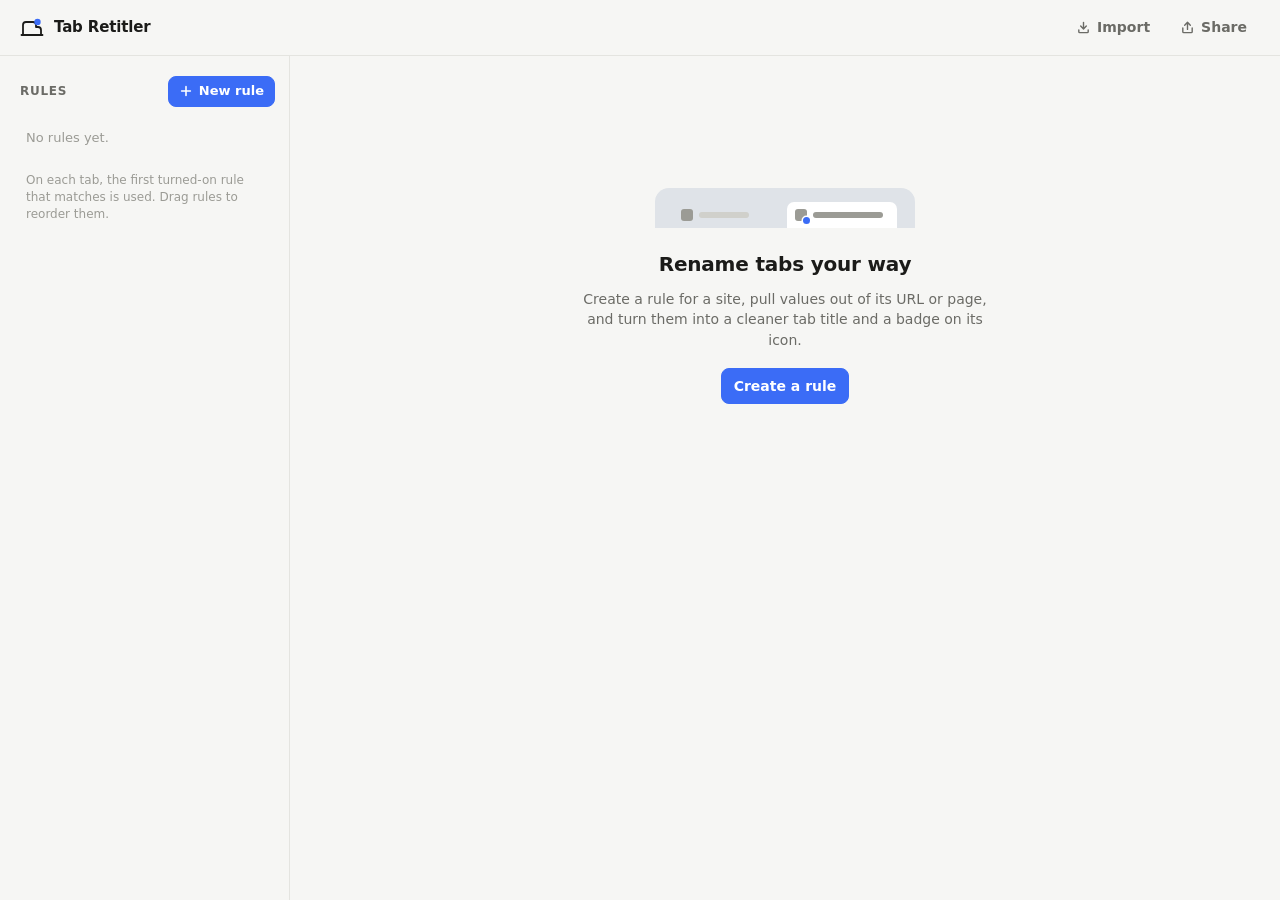
==== tab-retitler/options.html @ c0941f17 "Tab Retitler 0.5.0 A Chrome extension that renames tabs and badges their icons using rules based on " ====
<!doctype html>
<html lang="en">
<head>
  <meta charset="utf-8">
  <meta name="viewport" content="width=device-width, initial-scale=1">
  <title>Tab Retitler</title>
  <link rel="stylesheet" href="options.css">
</head>
<body>
  <header class="topbar">
    <div class="brand">
      <svg class="logo" viewBox="0 0 24 24" aria-hidden="true">
        <path d="M3 19V9a3 3 0 0 1 3-3h7a3 3 0 0 1 3 3v2h2a3 3 0 0 1 3 3v5" fill="none" stroke="currentColor" stroke-width="1.8" stroke-linecap="round" stroke-linejoin="round"/>
        <path d="M1.5 19h21" stroke="currentColor" stroke-width="1.8" stroke-linecap="round"/>
        <circle cx="17.5" cy="6" r="3.2" fill="var(--accent)"/>
      </svg>
      <h1>Tab Retitler</h1>
    </div>
    <div class="topbar-actions">
      <span id="save-state" class="save-state" aria-live="polite"></span>
      <button class="btn ghost topbar-btn" id="import-btn" type="button" title="Import rules from a code, JSON or file"><svg viewBox="0 0 16 16" aria-hidden="true"><path d="M8 2.5v7M5 6.5l3 3 3-3M3 10.5v2a1 1 0 0 0 1 1h8a1 1 0 0 0 1-1v-2" fill="none" stroke="currentColor" stroke-width="1.5" stroke-linecap="round" stroke-linejoin="round"/></svg><span>Import</span></button>
      <button class="btn ghost topbar-btn" id="share-btn" type="button" title="Share rules as a code, JSON or file"><svg viewBox="0 0 16 16" aria-hidden="true"><path d="M8 10V2.5M5 5.5l3-3 3 3M3 8.5v4a1 1 0 0 0 1 1h8a1 1 0 0 0 1-1v-4" fill="none" stroke="currentColor" stroke-width="1.5" stroke-linecap="round" stroke-linejoin="round"/></svg><span>Share</span></button>
      <button class="btn icon panel-only" id="open-full" type="button" title="Open in a full tab" aria-label="Open in a full tab">
        <svg viewBox="0 0 16 16" aria-hidden="true"><path d="M9 2.5h4.5V7M13.5 2.5L8 8M6.5 3.5h-3a1 1 0 0 0-1 1v8a1 1 0 0 0 1 1h8a1 1 0 0 0 1-1v-3" fill="none" stroke="currentColor" stroke-width="1.4" stroke-linecap="round" stroke-linejoin="round"/></svg>
      </button>
    </div>
  </header>

  <div class="layout">
    <aside class="sidebar">
      <section class="this-tab panel-only" id="this-tab" aria-label="This tab">
        <div class="this-tab-head">
          <img class="this-tab-icon" id="this-tab-icon" alt="">
          <div class="this-tab-text">
            <div class="this-tab-title" id="this-tab-title"></div>
            <div class="this-tab-host" id="this-tab-host"></div>
          </div>
        </div>
        <p class="this-tab-status" id="this-tab-status"></p>
        <div class="this-tab-actions" id="this-tab-actions"></div>
      </section>
      <div class="sidebar-head">
        <h2>Rules</h2>
        <button class="btn primary sm" id="add-rule" type="button">
          <svg viewBox="0 0 16 16" aria-hidden="true"><path d="M8 3v10M3 8h10" stroke="currentColor" stroke-width="1.8" stroke-linecap="round"/></svg>
          New rule
        </button>
      </div>
      <div id="rule-list" class="rule-list" aria-label="Rules"></div>
      <p class="sidebar-hint">On each tab, the first turned-on rule that matches is used. Drag rules to reorder them.</p>
    </aside>

    <main id="editor" class="editor"></main>

    <main id="teach" class="editor teach panel-only" aria-label="Build a rule from examples">
      <div class="rule-head">
        <button class="btn icon" type="button" id="teach-back" title="Back" aria-label="Back">
          <svg viewBox="0 0 16 16" aria-hidden="true"><path d="M10 3.5L5.5 8l4.5 4.5" fill="none" stroke="currentColor" stroke-width="1.7" stroke-linecap="round" stroke-linejoin="round"/></svg>
        </button>
        <h2 class="teach-heading" id="teach-heading">Build from examples</h2>
      </div>
      <p class="teach-intro">Type the title you want for this tab. Tab Retitler finds where each part comes from and writes the rule. Switch to more tabs on the site and do the same to make it work for all of them.</p>

      <section class="card">
        <div class="teach-tab">
          <img class="this-tab-icon" id="teach-icon" alt="">
          <div class="this-tab-text">
            <div class="this-tab-host" id="teach-host"></div>
            <div class="teach-original" id="teach-original"></div>
          </div>
        </div>
        <div class="field">
          <label for="teach-want">Title you want for this tab</label>
          <input id="teach-want" class="title-input" spellcheck="false" autocomplete="off">
          <p class="hint" id="teach-hint">Start from the page's own title and edit it into what you want.</p>
        </div>

        <div class="teach-icon" id="teach-icon">
          <div class="teach-icon-head">
            <canvas class="case-icon" id="teach-icon-preview" width="32" height="32" aria-hidden="true"></canvas>
            <span class="teach-icon-label">Icon for this tab</span>
            <button class="btn ghost sm" type="button" id="teach-icon-add">Teach an icon</button>
            <button class="btn icon" type="button" id="teach-icon-remove" title="Don't teach an icon for this tab" aria-label="Don't teach an icon for this tab" hidden>
              <svg viewBox="0 0 16 16" aria-hidden="true"><path d="M4 4l8 8M12 4l-8 8" stroke="currentColor" stroke-width="1.6" stroke-linecap="round"/></svg>
            </button>
          </div>
          <div id="teach-icon-look" hidden></div>
          <div class="suggest" id="teach-suggest" hidden>
            <span class="suggest-label">Colors on this page</span>
            <div class="suggest-chips" id="teach-suggest-chips"></div>
          </div>
        </div>
      </section>

      <section class="card" id="teach-result" hidden>
        <div class="teach-count" id="teach-count"></div>
        <h3 class="teach-sub">Where each part comes from</h3>
        <div class="breakdown" id="teach-breakdown"></div>
        <p class="teach-undecided" id="teach-undecided"></p>
        <div class="teach-look" id="teach-look" hidden>
          <h3 class="teach-sub">Icon</h3>
          <div id="teach-look-body"></div>
        </div>
        <div class="teach-asks" id="teach-asks" hidden>
          <h3 class="teach-sub">Which is right?</h3>
          <p class="hint">The possible rules give different titles on these open tabs. Pick the right one and it becomes an example.</p>
          <div class="ask-list" id="teach-ask-list"></div>
        </div>
        <h3 class="teach-sub">Examples</h3>
        <ol class="teach-examples" id="teach-examples"></ol>
        <p class="hint" id="teach-note"></p>
        <div class="teach-actions">
          <button class="btn primary" type="button" id="teach-save">Create rule</button>
        </div>
      </section>
    </main>
  </div>

  <dialog class="dialog" id="share-dialog" aria-labelledby="share-heading">
    <header class="dialog-head">
      <h2 id="share-heading">Share rules</h2>
      <button class="btn icon" type="button" data-close title="Close" aria-label="Close"><svg viewBox="0 0 16 16" aria-hidden="true"><path d="M4 4l8 8M12 4l-8 8" stroke="currentColor" stroke-width="1.6" stroke-linecap="round"/></svg></button>
    </header>
    <div class="dialog-body">
      <div class="pick-head">
        <span class="field-label">Rules to share</span>
        <button class="btn ghost sm" type="button" id="share-all">Select all</button>
      </div>
      <ul class="pick-list" id="share-list"></ul>
      <div class="segmented" id="share-format" role="radiogroup" aria-label="Format">
        <button type="button" role="radio" data-value="code">Code</button>
        <button type="button" role="radio" data-value="json">JSON</button>
      </div>
      <textarea class="mono share-output" id="share-output" readonly spellcheck="false" aria-label="Shared rules"></textarea>
      <p class="hint" id="share-info"></p>
    </div>
    <footer class="dialog-foot">
      <button class="btn" type="button" id="share-download">Download .json</button>
      <button class="btn primary" type="button" id="share-copy">Copy</button>
    </footer>
  </dialog>

  <dialog class="dialog" id="import-dialog" aria-labelledby="import-heading">
    <header class="dialog-head">
      <h2 id="import-heading">Import rules</h2>
      <button class="btn icon" type="button" data-close title="Close" aria-label="Close"><svg viewBox="0 0 16 16" aria-hidden="true"><path d="M4 4l8 8M12 4l-8 8" stroke="currentColor" stroke-width="1.6" stroke-linecap="round"/></svg></button>
    </header>
    <div class="dialog-body">
      <div class="drop" id="import-drop">
        <textarea class="mono" id="import-input" spellcheck="false" placeholder="Paste a code (TR2:…) or JSON here" aria-label="Code or JSON to import"></textarea>
        <div class="drop-foot">
          <span class="hint">or drop a file here</span>
          <button class="btn ghost sm" type="button" id="import-choose">Choose file…</button>
          <input type="file" id="import-file" accept=".json,.txt,application/json,text/plain" hidden>
        </div>
      </div>
      <p class="hint err" id="import-error" hidden></p>
      <ul class="pick-list preview" id="import-list"></ul>
      <p class="hint" id="import-note" hidden>Tab Retitler will ask for access to each site when you import.</p>
    </div>
    <footer class="dialog-foot">
      <button class="btn" type="button" data-close>Cancel</button>
      <button class="btn primary" type="button" id="import-go" disabled>Import</button>
    </footer>
  </dialog>

  <div id="toast" class="toast" role="status" hidden>
    <span id="toast-text"></span>
    <button id="toast-action" class="toast-action" type="button" hidden></button>
  </div>

  <template id="empty-tpl">
    <div class="empty-state">
      <div class="empty-art" aria-hidden="true">
        <div class="mini-tab"><span class="mini-icon"></span><span class="mini-line"></span></div>
        <div class="mini-tab active"><span class="mini-icon badged"></span><span class="mini-line long"></span></div>
      </div>
      <h2>Rename tabs your way</h2>
      <p>Create a rule for a site, pull values out of its URL or page, and turn them into a cleaner tab title and a badge on its icon.</p>
      <button class="btn primary" type="button" data-action="add-rule">Create a rule</button>
    </div>
  </template>

  <template id="editor-tpl">
    <div class="rule-head">
      <button class="btn icon panel-only" type="button" data-action="back" title="All rules" aria-label="Back to all rules">
        <svg viewBox="0 0 16 16" aria-hidden="true"><path d="M10 3.5L5.5 8l4.5 4.5" fill="none" stroke="currentColor" stroke-width="1.7" stroke-linecap="round" stroke-linejoin="round"/></svg>
      </button>
      <input class="rule-name" data-field="name" aria-label="Rule name" placeholder="Rule name" spellcheck="false">
      <label class="switch" title="Turn this rule on or off">
        <input type="checkbox" data-field="enabled">
        <span class="track"></span>
        <span class="switch-label" data-ref="enabled-label">On</span>
      </label>
      <button class="btn icon" type="button" data-action="share" title="Share this rule" aria-label="Share this rule">
        <svg viewBox="0 0 16 16" aria-hidden="true"><path d="M8 10V2.5M5 5.5l3-3 3 3M3 8.5v4a1 1 0 0 0 1 1h8a1 1 0 0 0 1-1v-4" fill="none" stroke="currentColor" stroke-width="1.5" stroke-linecap="round" stroke-linejoin="round"/></svg>
      </button>
      <button class="btn icon danger" type="button" data-action="delete" title="Delete rule" aria-label="Delete rule">
        <svg viewBox="0 0 16 16" aria-hidden="true"><path d="M3 4.5h10M6.5 4.5V3h3v1.5M4.5 4.5l.6 8.5h5.8l.6-8.5" fill="none" stroke="currentColor" stroke-width="1.4" stroke-linecap="round" stroke-linejoin="round"/></svg>
      </button>
    </div>
    <div class="live" data-ref="live" role="status">
      <span class="live-dot" aria-hidden="true"></span>
      <span class="live-text" data-ref="live-text"></span>
      <button class="btn sm live-teach" type="button" data-action="teach" hidden>Teach with this tab</button>
    </div>
    <div class="editor-grid">
      <div class="editor-main">

        <section class="card">
          <header class="card-head">
            <span class="step">1</span>
            <div><h3>Where</h3><p>Which tabs this rule looks at.</p></div>
          </header>
          <div class="field">
            <label for="f-host">Site</label>
            <div class="input-row">
              <input id="f-host" data-ref="host" placeholder="example.com or *.example.com" spellcheck="false" autocomplete="off">
              <div class="access" data-ref="access"></div>
            </div>
            <p class="hint" data-ref="host-hint">Start with *. to include every subdomain.</p>
          </div>
          <div class="field">
            <label for="f-filter">Only URLs matching <span class="opt">optional</span></label>
            <input id="f-filter" class="mono" data-field="urlFilter" placeholder="/products/" spellcheck="false" autocomplete="off">
            <p class="hint" data-ref="filter-hint">A pattern (regular expression) that must appear somewhere in the URL.</p>
          </div>
        </section>

        <section class="card">
          <header class="card-head">
            <span class="step">2</span>
            <div><h3>Values</h3><p>Pull text out of the URL, title or page. Put ( ) around the part to keep: <code>Order #(\d+)</code> turns “Order #4521” into 4521.</p></div>
          </header>
          <div class="vars" data-ref="vars"></div>
          <button class="btn ghost sm add-var" type="button" data-action="add-var">
            <svg viewBox="0 0 16 16" aria-hidden="true"><path d="M8 3v10M3 8h10" stroke="currentColor" stroke-width="1.8" stroke-linecap="round"/></svg>
            Add a value
          </button>
        </section>

        <section class="card">
          <header class="card-head">
            <span class="step">3</span>
            <div><h3>Tab title</h3><p>Combine values with any text. Leave empty to keep the page's own title.</p></div>
          </header>
          <input class="mono title-input" data-field="title" data-ref="title" placeholder="{num} · {title}" spellcheck="false" autocomplete="off" aria-label="Title template">
          <div class="chips" data-ref="chips" aria-label="Insert a value"></div>
        </section>

        <section class="card">
          <header class="card-head">
            <span class="step">4</span>
            <div><h3>Icon badge</h3><p>Drawn in the corner of the site's own icon.</p></div>
          </header>
          <div class="segmented" data-ref="badge-mode" role="radiogroup" aria-label="Badge mode">
            <button type="button" role="radio" data-value="always">Same on every tab</button>
            <button type="button" role="radio" data-value="switch">Depends on a value</button>
          </div>

          <div class="badge-switch" data-ref="badge-switch">
            <div class="switch-on">
              <label for="f-switch-on">Choose the badge using</label>
              <select id="f-switch-on" class="mono" data-ref="switch-on"></select>
            </div>
            <div class="cases" data-ref="cases"></div>
            <button class="btn ghost sm add-case" type="button" data-action="add-case">
              <svg viewBox="0 0 16 16" aria-hidden="true"><path d="M8 3v10M3 8h10" stroke="currentColor" stroke-width="1.8" stroke-linecap="round"/></svg>
              Add a case
            </button>
          </div>

          <div class="case fallback" data-ref="badge-fallback">
            <canvas class="case-icon" width="32" height="32" data-ref="fallback-icon" aria-hidden="true"></canvas>
            <div class="case-body">
              <div class="case-when" data-ref="fallback-label"><span class="when">Otherwise</span><span class="hit-tag" title="No case matches the current tab, so it uses this badge">On this tab</span></div>
              <div data-ref="badge-default"></div>
            </div>
          </div>
          <p class="hint" data-ref="badge-hint">Up to 3 characters of text. Values like {num} work too.</p>
        </section>
      </div>

    </div>
  </template>

  <template id="badge-editor-tpl">
    <div class="badge-editor">
      <div class="be-main">
        <div class="segmented sm" data-be="style" aria-label="Badge">
          <button data-value="none">None</button>
          <button data-value="dot">Dot</button>
          <button data-value="text">Text</button>
        </div>
        <div class="swatches" data-be-colors="color" data-badge-only role="radiogroup" aria-label="Badge color"></div>
        <input class="mono badge-text" placeholder="NEW" aria-label="Badge text, up to 3 characters" spellcheck="false" autocomplete="off">
        <button type="button" class="be-more" aria-expanded="false">
          <span class="be-summary"></span>
          <svg viewBox="0 0 16 16" aria-hidden="true"><path d="M4 6l4 4 4-4" fill="none" stroke="currentColor" stroke-width="1.6" stroke-linecap="round" stroke-linejoin="round"/></svg>
        </button>
      </div>

      <div class="be-advanced" hidden>
        <div class="be-row" data-badge-only>
          <span class="be-label">Shape</span>
          <div class="segmented sm icons" data-be="shape" aria-label="Badge shape">
            <button data-value="round" title="Round"><svg viewBox="0 0 16 16" aria-hidden="true"><circle cx="8" cy="8" r="5.5" fill="currentColor"/></svg></button>
            <button data-value="square" title="Square"><svg viewBox="0 0 16 16" aria-hidden="true"><rect x="2.5" y="2.5" width="11" height="11" rx="2.5" fill="currentColor"/></svg></button>
            <button data-value="corner" title="Corner"><svg viewBox="0 0 16 16" aria-hidden="true"><path d="M14 3v11H3z" fill="currentColor"/></svg></button>
          </div>
        </div>
        <div class="be-row" data-badge-only>
          <span class="be-label">Corner</span>
          <div class="corner-pick" data-be="position" aria-label="Badge corner">
            <button data-value="tl" title="Top left"></button>
            <button data-value="tr" title="Top right"></button>
            <button data-value="bl" title="Bottom left"></button>
            <button data-value="br" title="Bottom right"></button>
          </div>
        </div>
        <div class="be-row" data-badge-only>
          <span class="be-label">Size</span>
          <div class="segmented sm" data-be="size" aria-label="Badge size">
            <button data-value="s">Small</button>
            <button data-value="m">Medium</button>
            <button data-value="l">Large</button>
          </div>
        </div>
        <div class="be-row">
          <span class="be-label">Outline</span>
          <div class="segmented sm" data-be="outline" aria-label="Outline">
            <button data-value="none">None</button>
            <button data-value="thin">Thin</button>
            <button data-value="thick">Thick</button>
          </div>
          <div class="swatches compact" data-be-colors="outlineColor" role="radiogroup" aria-label="Outline color"></div>
        </div>
        <div class="be-row">
          <span class="be-label">Tint</span>
          <div class="segmented sm" data-be="tint" aria-label="Tint">
            <button data-value="none">None</button>
            <button data-value="color">Color</button>
            <button data-value="gray">Gray</button>
            <button data-value="fade">Fade</button>
          </div>
          <div class="swatches compact" data-be-colors="tintColor" role="radiogroup" aria-label="Tint color"></div>
          <label class="be-amount" title="Strength">
            <input type="range" min="10" max="90" step="5" aria-label="Tint strength">
            <span></span>
          </label>
        </div>
      </div>
    </div>
  </template>

  <template id="case-tpl">
    <div class="case">
      <canvas class="case-icon" width="32" height="32" aria-hidden="true"></canvas>
      <div class="case-body">
        <div class="case-when">
          <span class="when">When <code data-ref="subject"></code></span>
          <select data-cf="op" aria-label="Comparison">
            <option value="is">is</option>
            <option value="contains">contains</option>
            <option value="starts">starts with</option>
            <option value="matches">matches pattern</option>
            <option value="empty">is empty</option>
          </select>
          <input data-cf="value" placeholder="Done" spellcheck="false" autocomplete="off" aria-label="Value to compare with">
          <div class="case-actions">
            <span class="hit-tag" title="The current tab uses this case">On this tab</span>
            <button class="btn icon" type="button" data-action="up" title="Move up" aria-label="Move case up">
              <svg viewBox="0 0 16 16" aria-hidden="true"><path d="M4 10l4-4 4 4" fill="none" stroke="currentColor" stroke-width="1.6" stroke-linecap="round" stroke-linejoin="round"/></svg>
            </button>
            <button class="btn icon" type="button" data-action="remove" title="Remove case" aria-label="Remove case">
              <svg viewBox="0 0 16 16" aria-hidden="true"><path d="M4 4l8 8M12 4l-8 8" stroke="currentColor" stroke-width="1.6" stroke-linecap="round"/></svg>
            </button>
          </div>
        </div>
        <div data-ref="editor"></div>
      </div>
    </div>
  </template>

  <template id="var-tpl">
    <div class="var">
      <div class="var-top">
        <div class="var-name-wrap">
          <span class="brace">{</span><input class="var-name mono" data-vf="name" placeholder="name" spellcheck="false" autocomplete="off" aria-label="Value name"><span class="brace">}</span>
        </div>
        <span class="from">from</span>
        <select data-vf="from" aria-label="Where to read it from">
          <option value="url">URL</option>
          <option value="title">Page title</option>
          <option value="element">An element on the page</option>
          <option value="page">Anywhere on the page</option>
        </select>
        <button class="btn icon" type="button" data-action="remove-var" title="Remove value" aria-label="Remove value">
          <svg viewBox="0 0 16 16" aria-hidden="true"><path d="M4 4l8 8M12 4l-8 8" stroke="currentColor" stroke-width="1.6" stroke-linecap="round"/></svg>
        </button>
      </div>
      <div class="var-grid">
        <div class="field" data-ref="selector-field">
          <label>CSS selector</label>
          <div class="input-row">
            <input class="mono" data-vf="selector" placeholder="h1 or #item-id" spellcheck="false" autocomplete="off">
            <button class="btn pick" type="button" data-action="pick" title="Point at the element on the page instead of typing a selector">
              <svg viewBox="0 0 16 16" aria-hidden="true"><circle cx="8" cy="8" r="4.5" fill="none" stroke="currentColor" stroke-width="1.5"/><path d="M8 1v3M8 12v3M1 8h3M12 8h3" stroke="currentColor" stroke-width="1.5" stroke-linecap="round"/></svg>
              <span>Pick</span>
            </button>
          </div>
        </div>
        <div class="field">
          <label>Pattern <span class="opt">optional</span></label>
          <input class="mono" data-vf="regex" placeholder="#(\d+)" spellcheck="false" autocomplete="off">
        </div>
      </div>
      <div class="var-change">
        <span class="var-change-label">Then</span>
        <select data-vf="transform" aria-label="Change its case">
          <option value="none">Keep case as is</option>
          <option value="lower">lowercase</option>
          <option value="upper">UPPERCASE</option>
          <option value="capitalize">Sentence case</option>
          <option value="title">Title Case</option>
        </select>
        <label class="check"><input type="checkbox" data-vf="spaces"> Turn - and _ into spaces</label>
      </div>
      <div class="var-foot">
        <label class="check"><input type="checkbox" data-vf="required"> Only apply the rule when this is found</label>
        <span class="var-result" data-ref="var-result"></span>
      </div>
      <p class="hint err" data-ref="var-err" hidden></p>
    </div>
  </template>

  <script src="preview-shim.js"></script>
  <script src="shared.js"></script>
  <script src="infer.js"></script>
  <script src="share.js"></script>
  <script src="options.js"></script>
</body>
</html>
---- tab-retitler/options.css ----
:root {
  color-scheme: light dark;
  --bg: #f6f6f4;
  --surface: #ffffff;
  --surface-2: #f1f1ef;
  --border: #e4e4e0;
  --border-strong: #d0d0cb;
  --text: #1b1b19;
  --muted: #6b6b66;
  --faint: #9b9b95;
  --accent: #3b6cf6;
  --accent-soft: #e8eefe;
  --accent-text: #2552d4;
  --ok: #1f8a4c;
  --ok-soft: #e4f5ea;
  --warn: #a35b00;
  --warn-soft: #fff1dc;
  --danger: #d23b3b;
  --danger-soft: #fdeaea;
  --strip: #dfe3e8;
  --tab: #ffffff;
  --shadow: 0 1px 2px rgb(0 0 0 / 0.04), 0 2px 8px rgb(0 0 0 / 0.04);
  --radius: 12px;
  --mono: ui-monospace, "SF Mono", "JetBrains Mono", Menlo, Consolas, monospace;
}

@media (prefers-color-scheme: dark) {
  :root {
    --bg: #131312;
    --surface: #1c1c1b;
    --surface-2: #252524;
    --border: #2e2e2c;
    --border-strong: #3d3d3a;
    --text: #ececea;
    --muted: #a3a39e;
    --faint: #75756f;
    --accent: #6b8fff;
    --accent-soft: #1f2846;
    --accent-text: #9db4ff;
    --ok: #4cc27e;
    --ok-soft: #16301f;
    --warn: #f0a845;
    --warn-soft: #362710;
    --danger: #ff6b6b;
    --danger-soft: #3a1919;
    --strip: #202124;
    --tab: #35363a;
    --shadow: 0 1px 2px rgb(0 0 0 / 0.3);
  }
}

* { box-sizing: border-box; }
[hidden] { display: none !important; }

body {
  margin: 0;
  background: var(--bg);
  color: var(--text);
  font: 14px/1.45 system-ui, -apple-system, "Segoe UI", Roboto, sans-serif;
  -webkit-font-smoothing: antialiased;
}

h1, h2, h3, h4, p { margin: 0; }
code, .mono { font-family: var(--mono); font-size: 0.92em; }
code { background: var(--surface-2); border: 1px solid var(--border); border-radius: 5px; padding: 0 4px; white-space: nowrap; }
svg { display: block; }

/* ---------- Controls ---------- */

/* :where() keeps these defaults at zero specificity so components can override them. */
:where(input:not([type="checkbox"]):not([type="color"]):not([type="file"]), select, textarea) {
  width: 100%;
  font: inherit;
  color: inherit;
  background: var(--surface);
  border: 1px solid var(--border-strong);
  border-radius: 8px;
  padding: 7px 10px;
  outline: none;
  transition: border-color 0.12s, box-shadow 0.12s;
}
input.mono, textarea.mono { font-size: 13px; }
textarea { resize: vertical; min-height: 60px; }
:where(input, select, textarea):focus {
  border-color: var(--accent);
  box-shadow: 0 0 0 3px color-mix(in srgb, var(--accent) 22%, transparent);
}
input.invalid { border-color: var(--danger); }
input.invalid:focus { box-shadow: 0 0 0 3px color-mix(in srgb, var(--danger) 20%, transparent); }
input::placeholder { color: var(--faint); }

select {
  appearance: none;
  padding-right: 30px;
  background-image: url("data:image/svg+xml,%3Csvg xmlns='http://www.w3.org/2000/svg' viewBox='0 0 16 16'%3E%3Cpath d='M4 6l4 4 4-4' fill='none' stroke='%23888' stroke-width='1.6' stroke-linecap='round' stroke-linejoin='round'/%3E%3C/svg%3E");
  background-repeat: no-repeat;
  background-position: right 8px center;
  background-size: 16px;
  cursor: pointer;
}

.btn {
  display: inline-flex;
  align-items: center;
  gap: 6px;
  font: inherit;
  font-weight: 550;
  color: var(--text);
  background: var(--surface);
  border: 1px solid var(--border-strong);
  border-radius: 8px;
  padding: 7px 12px;
  cursor: pointer;
  transition: background 0.12s, border-color 0.12s, color 0.12s;
}
.btn svg { width: 14px; height: 14px; }
.btn:hover { background: var(--surface-2); }
.btn:focus-visible, .rule-select:focus-visible, .chip:focus-visible, .swatch:focus-visible, .segmented button:focus-visible {
  outline: 2px solid var(--accent);
  outline-offset: 2px;
}
.btn.sm { padding: 5px 10px; font-size: 13px; }
.btn.primary { background: var(--accent); border-color: var(--accent); color: #fff; }
.btn.primary:hover { background: color-mix(in srgb, var(--accent) 88%, #000); }
.btn.ghost { background: transparent; border-color: transparent; color: var(--muted); }
.btn.ghost:hover { background: var(--surface-2); color: var(--text); }
.btn.icon { padding: 6px; background: transparent; border-color: transparent; color: var(--muted); }
.btn.icon svg { width: 16px; height: 16px; }
.btn.icon:hover { background: var(--surface-2); color: var(--text); }
.btn.icon.danger:hover { background: var(--danger-soft); color: var(--danger); }

.switch { display: inline-flex; align-items: center; gap: 8px; cursor: pointer; user-select: none; }
.switch input { position: absolute; opacity: 0; pointer-events: none; }
.switch .track {
  position: relative;
  width: 34px;
  height: 20px;
  border-radius: 999px;
  background: var(--border-strong);
  transition: background 0.15s;
  flex: none;
}
.switch .track::after {
  content: "";
  position: absolute;
  top: 2px;
  left: 2px;
  width: 16px;
  height: 16px;
  border-radius: 50%;
  background: #fff;
  box-shadow: 0 1px 2px rgb(0 0 0 / 0.25);
  transition: transform 0.15s;
}
.switch input:checked + .track { background: var(--accent); }
.switch input:checked + .track::after { transform: translateX(14px); }
.switch input:focus-visible + .track { outline: 2px solid var(--accent); outline-offset: 2px; }
.switch.sm .track { width: 28px; height: 16px; }
.switch.sm .track::after { width: 12px; height: 12px; }
.switch.sm input:checked + .track::after { transform: translateX(12px); }
.switch-label { font-size: 13px; color: var(--muted); min-width: 22px; }

.check { display: inline-flex; align-items: center; gap: 7px; font-size: 13px; color: var(--muted); cursor: pointer; }
.check input { accent-color: var(--accent); width: 15px; height: 15px; margin: 0; }

.field { display: grid; gap: 5px; }
.field + .field { margin-top: 14px; }
.field > label { font-size: 12.5px; font-weight: 600; color: var(--muted); }
.opt { font-weight: 400; color: var(--faint); margin-left: 4px; }
.hint { font-size: 12.5px; color: var(--faint); }
.hint.err { color: var(--danger); }

/* ---------- Layout ---------- */

.topbar {
  position: sticky;
  top: 0;
  z-index: 5;
  display: flex;
  align-items: center;
  justify-content: space-between;
  gap: 16px;
  height: 56px;
  padding: 0 20px;
  background: color-mix(in srgb, var(--bg) 85%, transparent);
  backdrop-filter: blur(10px);
  border-bottom: 1px solid var(--border);
}
.brand { display: flex; align-items: center; gap: 10px; }
.brand h1 { font-size: 15px; font-weight: 650; letter-spacing: -0.01em; }
.logo { width: 24px; height: 24px; color: var(--text); }
.topbar-actions { display: flex; align-items: center; gap: 4px; }
.save-state { font-size: 12.5px; color: var(--faint); margin-right: 8px; transition: opacity 0.3s; }

.layout {
  display: grid;
  grid-template-columns: 290px minmax(0, 1fr);
  min-height: calc(100vh - 56px);
}

/* ---------- Sidebar ---------- */

.sidebar {
  position: sticky;
  top: 56px;
  align-self: start;
  height: calc(100vh - 56px);
  overflow-y: auto;
  padding: 20px 14px 20px 20px;
  border-right: 1px solid var(--border);
}
.sidebar-head { display: flex; align-items: center; justify-content: space-between; margin-bottom: 12px; }
.sidebar-head h2 { font-size: 12px; font-weight: 650; text-transform: uppercase; letter-spacing: 0.06em; color: var(--muted); }
.sidebar-hint { margin-top: 14px; font-size: 12px; color: var(--faint); padding: 0 6px; }

.rule-list { display: grid; gap: 4px; }
.rule-group { list-style: none; margin: 0; padding: 0; display: grid; gap: 2px; }
.rule-list .empty { font-size: 13px; color: var(--faint); padding: 10px 6px; }
.group-label { font-size: 11.5px; font-weight: 600; color: var(--faint); padding: 2px 6px 0; }
.other-rules { margin-top: 6px; }
.other-rules summary {
  display: flex;
  align-items: center;
  gap: 6px;
  list-style: none;
  cursor: pointer;
  font-size: 12.5px;
  font-weight: 600;
  color: var(--muted);
  padding: 6px;
  border-radius: 7px;
  user-select: none;
}
.other-rules summary::-webkit-details-marker { display: none; }
.other-rules summary:hover { background: var(--surface-2); color: var(--text); }
.other-rules summary:focus-visible { outline: 2px solid var(--accent); outline-offset: 1px; }
.other-rules summary svg { width: 14px; height: 14px; transition: transform 0.15s; }
.other-rules[open] summary svg { transform: rotate(90deg); }
.other-rules .count {
  font-size: 11px;
  font-weight: 600;
  color: var(--muted);
  background: var(--surface-2);
  border: 1px solid var(--border);
  border-radius: 999px;
  padding: 0 7px;
}
.other-rules .rule-group { margin-top: 2px; }
.rule-item {
  position: relative;
  display: flex;
  align-items: center;
  gap: 4px;
  border-radius: 9px;
  transition: background 0.12s;
}
.rule-item:hover { background: var(--surface-2); }
.rule-item.selected { background: var(--surface); box-shadow: var(--shadow), inset 0 0 0 1px var(--border); }
.rule-item.dragging { opacity: 0.4; }
.rule-item.drop-before::before, .rule-item.drop-after::after {
  content: "";
  position: absolute;
  left: 8px;
  right: 8px;
  height: 2px;
  border-radius: 2px;
  background: var(--accent);
}
.rule-item.drop-before::before { top: -2px; }
.rule-item.drop-after::after { bottom: -2px; }
.grip {
  width: 14px;
  align-self: stretch;
  display: grid;
  place-items: center;
  color: var(--faint);
  cursor: grab;
  opacity: 0;
  transition: opacity 0.12s;
  font-size: 11px;
  letter-spacing: -2px;
  margin-left: 2px;
}
.rule-item:hover .grip { opacity: 1; }
.rule-select {
  flex: 1;
  min-width: 0;
  display: flex;
  align-items: center;
  gap: 10px;
  padding: 8px 4px;
  background: none;
  border: 0;
  font: inherit;
  color: inherit;
  text-align: left;
  cursor: pointer;
  border-radius: 6px;
}
.rule-select canvas { width: 16px; height: 16px; flex: none; }
.rule-text { min-width: 0; display: grid; }
.rule-title, .rule-host { white-space: nowrap; overflow: hidden; text-overflow: ellipsis; }
.rule-title { font-weight: 550; font-size: 13.5px; }
.rule-host { font-size: 12px; color: var(--faint); }
.rule-item.disabled .rule-select { opacity: 0.5; }
.rule-warn {
  flex: none;
  width: 7px;
  height: 7px;
  border-radius: 50%;
  background: var(--warn);
}
.rule-item .switch { padding: 0 8px 0 4px; }
/* Delete appears on hover or keyboard focus, so the list stays calm. */
.rule-delete { padding: 4px; opacity: 0; transition: opacity 0.12s; }
.rule-delete svg { width: 15px; height: 15px; }
.rule-item:hover .rule-delete, .rule-delete:focus-visible { opacity: 1; }
.rule-delete:hover { background: var(--danger-soft) !important; color: var(--danger) !important; }
@media (hover: none) { .rule-delete { opacity: 1; } }

/* ---------- Editor ---------- */

.editor { padding: 24px 28px 64px; min-width: 0; }
.editor-grid { max-width: 820px; }
.editor-main { display: grid; gap: 14px; min-width: 0; }

.rule-head { display: flex; align-items: center; gap: 12px; margin-bottom: 16px; max-width: 820px; }
.rule-head .rule-name {
  flex: 1;
  font-size: 22px;
  font-weight: 650;
  letter-spacing: -0.015em;
  padding: 4px 8px;
  margin-left: -8px;
  border-color: transparent;
  background: transparent;
}
.rule-head .rule-name:hover { border-color: var(--border); }
.rule-head .rule-name:focus { border-color: var(--accent); background: var(--surface); }

.card {
  background: var(--surface);
  border: 1px solid var(--border);
  border-radius: var(--radius);
  padding: 18px;
  box-shadow: var(--shadow);
}
.card-head { display: flex; gap: 12px; margin-bottom: 16px; }
.card-head h3 { font-size: 14.5px; font-weight: 650; }
.card-head p { font-size: 13px; color: var(--muted); margin-top: 2px; }
.step {
  flex: none;
  width: 22px;
  height: 22px;
  border-radius: 50%;
  display: grid;
  place-items: center;
  font-size: 12px;
  font-weight: 700;
  color: var(--accent-text);
  background: var(--accent-soft);
  margin-top: 1px;
}

.input-row { display: flex; gap: 8px; align-items: center; }
.input-row input { flex: 1; }
.access:empty { display: none; }
.pill {
  display: inline-flex;
  align-items: center;
  gap: 5px;
  white-space: nowrap;
  font-size: 12.5px;
  font-weight: 600;
  border-radius: 999px;
  padding: 4px 10px;
}
.pill svg { width: 12px; height: 12px; }
.pill.ok { color: var(--ok); background: var(--ok-soft); }
.btn.allow { white-space: nowrap; color: var(--warn); background: var(--warn-soft); border-color: transparent; font-size: 13px; padding: 6px 12px; }
.btn.allow:hover { background: color-mix(in srgb, var(--warn-soft) 80%, var(--warn)); }

/* Values */
.vars { display: grid; gap: 10px; }
.vars:empty { display: none; }
.var {
  border: 1px solid var(--border);
  border-radius: 10px;
  padding: 12px;
  background: var(--surface-2);
  display: grid;
  gap: 10px;
}
.var-top { display: flex; align-items: center; gap: 8px; }
.var-name-wrap {
  display: flex;
  align-items: center;
  background: var(--surface);
  border: 1px solid var(--border-strong);
  border-radius: 8px;
  padding-left: 8px;
  padding-right: 8px;
  width: 170px;
  flex: none;
}
.var-name-wrap:focus-within { border-color: var(--accent); box-shadow: 0 0 0 3px color-mix(in srgb, var(--accent) 22%, transparent); }
.var-name-wrap.invalid { border-color: var(--danger); }
.var-name-wrap .var-name { border: 0 !important; box-shadow: none !important; padding: 7px 2px; background: transparent; font-weight: 600; }
.brace { font-family: var(--mono); color: var(--faint); font-size: 13px; }
.from { font-size: 13px; color: var(--faint); }
.var-top select { flex: 1; min-width: 0; }
.var-grid { display: grid; grid-template-columns: 1fr 1fr; gap: 10px; }
.var-grid .field + .field { margin-top: 0; }
.var-grid.single { grid-template-columns: 1fr; }
.var-change { display: flex; align-items: center; gap: 10px; flex-wrap: wrap; }
.var-change-label { font-size: 12.5px; font-weight: 600; color: var(--muted); }
.var-change select { width: auto; }
.var-foot { display: flex; align-items: center; justify-content: space-between; gap: 10px; flex-wrap: wrap; }
.var-result { font-size: 12.5px; color: var(--faint); max-width: 50%; white-space: nowrap; overflow: hidden; text-overflow: ellipsis; }
.var-result b { font-family: var(--mono); font-weight: 600; color: var(--text); background: var(--surface); border: 1px solid var(--border); border-radius: 5px; padding: 1px 6px; }
.btn.pick { white-space: nowrap; padding: 6px 10px; color: var(--accent-text); background: var(--accent-soft); border-color: transparent; }
.btn.pick:hover { background: color-mix(in srgb, var(--accent-soft) 75%, var(--accent)); }
.btn.pick.active { background: var(--accent); color: #fff; }
.var input.flash { animation: flash 1.2s ease-out; }
@keyframes flash { from { background: var(--accent-soft); border-color: var(--accent); } }
.add-var { margin-top: 10px; }
.vars:empty + .add-var { margin-top: 0; }

/* Title */
.title-input { font-size: 14px !important; padding: 9px 12px !important; }
.chips { display: flex; flex-wrap: wrap; gap: 6px; margin-top: 10px; }
.chip {
  font-family: var(--mono);
  font-size: 12px;
  color: var(--accent-text);
  background: var(--accent-soft);
  border: 0;
  border-radius: 6px;
  padding: 3px 8px;
  cursor: pointer;
}
.chip.builtin { color: var(--muted); background: var(--surface-2); }
.chip:hover { filter: brightness(0.96); }

/* Badge */
.segmented {
  display: inline-flex;
  background: var(--surface-2);
  border: 1px solid var(--border);
  border-radius: 9px;
  padding: 3px;
  gap: 2px;
}
.segmented button {
  font: inherit;
  font-size: 13px;
  font-weight: 550;
  color: var(--muted);
  background: transparent;
  border: 0;
  border-radius: 6px;
  padding: 5px 16px;
  cursor: pointer;
}
.segmented button[aria-checked="true"] { background: var(--surface); color: var(--text); box-shadow: var(--shadow), 0 0 0 1px var(--border); }
.segmented.sm button { padding: 4px 11px; font-size: 12.5px; }

.badge-editor { display: grid; gap: 10px; }
.be-main { display: flex; align-items: center; gap: 14px; flex-wrap: wrap; min-height: 34px; }
.badge-editor .badge-text { width: 76px; text-align: center; font-weight: 600; }
.be-more {
  display: inline-flex;
  align-items: center;
  gap: 4px;
  margin-left: auto;
  font: inherit;
  font-size: 12.5px;
  font-weight: 550;
  color: var(--muted);
  background: none;
  border: 0;
  border-radius: 6px;
  padding: 4px 6px;
  cursor: pointer;
  max-width: 100%;
}
.be-more:hover { background: var(--surface); color: var(--text); }
.be-more.custom { color: var(--accent-text); }
.be-more svg { width: 14px; height: 14px; flex: none; transition: transform 0.15s; }
.be-more[aria-expanded="true"] svg { transform: rotate(180deg); }
.be-summary { white-space: nowrap; overflow: hidden; text-overflow: ellipsis; }
.be-advanced {
  display: grid;
  gap: 10px;
  padding: 12px;
  border-radius: 9px;
  background: var(--surface);
  border: 1px solid var(--border);
}
.be-row { display: flex; align-items: center; gap: 12px; flex-wrap: wrap; min-height: 30px; }
.be-label { width: 56px; flex: none; font-size: 12.5px; font-weight: 600; color: var(--muted); }
.segmented.icons button { padding: 4px 10px; }
.segmented.icons svg { width: 14px; height: 14px; }
.swatches.compact { height: auto; gap: 5px; }
.swatches.compact .swatch { width: 16px; height: 16px; }
.swatches.compact .swatch[aria-checked="true"] { box-shadow: 0 0 0 2px var(--surface), 0 0 0 3.5px var(--text); }
.corner-pick {
  display: grid;
  grid-template-columns: 1fr 1fr;
  gap: 3px;
  width: 34px;
  height: 34px;
  padding: 3px;
  border-radius: 7px;
  background: var(--surface-2);
  border: 1px solid var(--border);
}
.corner-pick button { border: 0; padding: 0; border-radius: 3px; background: var(--border); cursor: pointer; }
.corner-pick button:hover { background: var(--border-strong); }
.corner-pick button[aria-checked="true"] { background: var(--accent); }
.corner-pick button:focus-visible { outline: 2px solid var(--accent); outline-offset: 1px; }
.be-amount { display: inline-flex; align-items: center; gap: 8px; font-size: 12px; color: var(--muted); }
.be-amount input { width: 110px; accent-color: var(--accent); }
.be-amount span { min-width: 30px; font-variant-numeric: tabular-nums; }

.badge-switch { margin-top: 16px; display: grid; gap: 10px; }
.switch-on { display: flex; align-items: center; gap: 10px; }
.switch-on label { font-size: 13px; color: var(--muted); white-space: nowrap; }
.switch-on select { width: auto; min-width: 160px; }
.cases { display: grid; gap: 8px; }
.cases:empty { display: none; }
.add-case { justify-self: start; }

.case {
  display: flex;
  gap: 12px;
  align-items: flex-start;
  border: 1px solid var(--border);
  border-radius: 10px;
  padding: 10px 12px;
  background: var(--surface-2);
  transition: border-color 0.15s, box-shadow 0.15s;
}
.case.hit { border-color: var(--ok); box-shadow: 0 0 0 3px color-mix(in srgb, var(--ok) 15%, transparent); }
.case-icon {
  width: 32px;
  height: 32px;
  flex: none;
  padding: 7px;
  box-sizing: border-box;
  border-radius: 8px;
  background: var(--surface);
  border: 1px solid var(--border);
  margin-top: 1px;
}
.case-body { flex: 1; min-width: 0; display: grid; gap: 8px; }
.case-when { display: flex; align-items: center; gap: 8px; flex-wrap: wrap; min-height: 34px; }
.case-when .when { font-size: 13px; color: var(--muted); white-space: nowrap; }
.case-when select { width: auto; }
.case-when input { flex: 1; min-width: 120px; width: auto; }
.case-actions { display: flex; align-items: center; gap: 2px; margin-left: auto; }
.case-actions .hit-tag { margin-right: 4px; }
.case.fallback .hit-tag { margin-left: auto; }
.case-actions .btn:disabled { opacity: 0.3; cursor: default; background: transparent; }
.hit-tag {
  display: none;
  font-size: 11.5px;
  font-weight: 600;
  color: var(--ok);
  background: var(--ok-soft);
  border-radius: 999px;
  padding: 2px 8px;
  white-space: nowrap;
}
.case.hit .hit-tag { display: inline-block; }
.case.fallback { margin-top: 10px; }
.case.fallback .when { font-weight: 600; color: var(--text); }
/* With the switch off, the fallback is just the one badge editor. */
.case.fallback.plain { margin-top: 16px; padding: 0; border: 0; background: none; box-shadow: none; }
.case.fallback.plain .case-icon, .case.fallback.plain .case-when { display: none; }
[data-ref="badge-hint"] { margin-top: 10px; }
.swatches { display: flex; gap: 6px; align-items: center; height: 34px; }
.swatch {
  width: 22px;
  height: 22px;
  border-radius: 50%;
  border: 0;
  padding: 0;
  cursor: pointer;
  box-shadow: inset 0 0 0 1px rgb(0 0 0 / 0.12);
  transition: transform 0.1s;
}
.swatch:hover { transform: scale(1.1); }
.swatch[aria-checked="true"] { box-shadow: 0 0 0 2px var(--surface), 0 0 0 4px var(--text); }
.swatch.custom {
  position: relative;
  overflow: hidden;
  background: conic-gradient(#e5484d, #f5b400, #30a46c, #0090ff, #8e4ec6, #e5484d);
}
.swatch.custom input { position: absolute; inset: -8px; width: 40px; height: 40px; opacity: 0; cursor: pointer; }

/* ---------- Live status (how the rule does on the current tab) ---------- */

.live {
  display: flex;
  align-items: flex-start;
  gap: 9px;
  max-width: 820px;
  margin: -4px 0 16px;
  padding: 9px 12px;
  border-radius: 9px;
  font-size: 13px;
  color: var(--muted);
  background: var(--surface-2);
  border: 1px solid var(--border);
}
.live-dot { flex: none; width: 8px; height: 8px; margin-top: 5px; border-radius: 50%; background: var(--faint); }
.live.ok { color: var(--ok); background: var(--ok-soft); border-color: transparent; }
.live.ok .live-dot { background: var(--ok); box-shadow: 0 0 0 3px color-mix(in srgb, var(--ok) 25%, transparent); }
.live.no { color: var(--warn); background: var(--warn-soft); border-color: transparent; }
.live.no .live-dot { background: var(--warn); }
.live.off .live-dot { background: var(--muted); }

/* ---------- This tab (side panel) ---------- */

.this-tab {
  background: var(--surface);
  border: 1px solid var(--border);
  border-radius: var(--radius);
  box-shadow: var(--shadow);
  padding: 12px;
  margin-bottom: 18px;
  display: grid;
  gap: 8px;
}
.this-tab-head { display: flex; align-items: center; gap: 10px; min-width: 0; }
.this-tab-icon { width: 20px; height: 20px; flex: none; border-radius: 4px; }
.this-tab-text { min-width: 0; display: grid; }
.this-tab-title { font-weight: 600; font-size: 13.5px; white-space: nowrap; overflow: hidden; text-overflow: ellipsis; }
.this-tab-host { font-size: 12px; color: var(--faint); white-space: nowrap; overflow: hidden; text-overflow: ellipsis; }
.this-tab-status { font-size: 13px; color: var(--muted); }
.this-tab-status strong { color: var(--text); font-weight: 600; }
.this-tab-actions { display: flex; gap: 6px; flex-wrap: wrap; }
.this-tab-actions:empty { display: none; }

/* ---------- Side panel layout ---------- */

body:not(.panel) .panel-only,
body.panel .full-only { display: none !important; }

body.panel .topbar { height: 48px; padding: 0 12px; }
body.panel .brand h1 { font-size: 14px; }
body.panel .layout { grid-template-columns: minmax(0, 1fr); min-height: calc(100vh - 48px); }
body.panel .sidebar { position: static; height: auto; border-right: 0; padding: 14px 12px 24px; }
body.panel .editor { padding: 14px 12px 48px; }
body.panel .sidebar, body.panel #editor, body.panel #teach { display: none; }
body.panel[data-view="list"] .sidebar,
body.panel[data-view="edit"] #editor,
body.panel[data-view="teach"] #teach { display: block; }
body.panel .grip { display: none; }
body.panel .rule-item.selected { background: none; box-shadow: none; }
body.panel .rule-item:hover { background: var(--surface-2); }
body.panel .rule-head { gap: 6px; margin-bottom: 12px; }
body.panel .rule-head .rule-name { font-size: 18px; margin-left: 0; }
body.panel .rule-head .switch-label { display: none; }
body.panel .card { padding: 14px; }
body.panel .card-head { gap: 10px; margin-bottom: 12px; }
body.panel .var-grid { grid-template-columns: 1fr; }
body.panel .var-top { flex-wrap: wrap; }
body.panel .var-name-wrap { width: 100%; }
body.panel .var-result { max-width: 100%; }
body.panel .case { padding: 10px; gap: 10px; }
body.panel .case-icon { display: none; }
body.panel .case.fallback.plain { padding: 0; }
body.panel .be-row { gap: 8px; }
body.panel .be-label { width: 100%; }
body.panel .empty-state { margin-top: 6vh; }
body.panel .toast { left: 12px; right: 12px; transform: none; bottom: 12px; }

/* ---------- Build from examples ---------- */

.live-text { flex: 1; min-width: 0; }
.live-teach { margin: -3px -4px -3px 4px; flex: none; }
.teach-heading { font-size: 17px; font-weight: 650; letter-spacing: -0.01em; }
.teach-intro { font-size: 13px; color: var(--muted); margin: -4px 0 14px; }
.teach .card + .card { margin-top: 12px; }
.teach-tab { display: flex; align-items: center; gap: 10px; margin-bottom: 14px; min-width: 0; }
.teach-original { font-size: 12.5px; color: var(--muted); white-space: nowrap; overflow: hidden; text-overflow: ellipsis; }
.teach-sub { font-size: 11.5px; font-weight: 650; text-transform: uppercase; letter-spacing: 0.06em; color: var(--muted); margin-bottom: 10px; }
.teach-sub:not(:first-child) { margin-top: 18px; }

.breakdown { display: flex; flex-wrap: wrap; align-items: flex-start; gap: 4px 2px; font-size: 14px; line-height: 1.3; }
.breakdown .lit { white-space: pre; padding: 5px 1px; color: var(--muted); }
.seg {
  --seg: var(--accent);
  display: inline-grid;
  gap: 1px;
  padding: 4px 7px 5px;
  border-radius: 7px;
  background: color-mix(in srgb, var(--seg) 14%, transparent);
  box-shadow: inset 0 0 0 1px color-mix(in srgb, var(--seg) 35%, transparent);
  max-width: 100%;
}
.seg-text { font-weight: 600; color: var(--text); overflow-wrap: anywhere; }
.seg-name { font-family: var(--mono); font-size: 11px; color: var(--seg); font-weight: 600; }
.seg-src { font-size: 11px; color: var(--muted); overflow-wrap: anywhere; }

.teach-examples { list-style: none; margin: 0; padding: 0; display: grid; gap: 6px; }
.teach-examples li {
  display: flex;
  align-items: flex-start;
  gap: 9px;
  padding: 8px 6px 8px 10px;
  border-radius: 8px;
  background: var(--surface-2);
  border: 1px solid var(--border);
}
.teach-examples li.bad { border-color: color-mix(in srgb, var(--warn) 45%, transparent); }
.ex-mark { flex: none; font-weight: 700; font-size: 13px; margin-top: 1px; }
li.ok .ex-mark { color: var(--ok); }
li.bad .ex-mark { color: var(--warn); }
.ex-body { flex: 1; min-width: 0; display: grid; gap: 1px; }
.ex-want { font-size: 13px; font-weight: 550; overflow-wrap: anywhere; }
.ex-icon { width: 14px; height: 14px; vertical-align: -2px; margin-right: 6px; }
.ex-meta { font-size: 11.5px; color: var(--faint); overflow-wrap: anywhere; }
.teach-examples .btn.icon { padding: 3px; margin-top: -1px; }
#teach-note { margin-top: 12px; }
.teach-icon { margin-top: 14px; padding-top: 14px; border-top: 1px solid var(--border); display: grid; gap: 10px; }
.teach-icon-head { display: flex; align-items: center; gap: 10px; min-height: 32px; }
.teach-icon-label { font-size: 12.5px; font-weight: 600; color: var(--muted); flex: 1; }
.suggest { display: grid; gap: 6px; }
.suggest-label { font-size: 11.5px; color: var(--faint); }
.suggest-chips { display: flex; flex-wrap: wrap; gap: 6px; }
.suggest-chip {
  display: inline-flex;
  align-items: center;
  gap: 6px;
  font: inherit;
  font-size: 12.5px;
  color: var(--text);
  background: var(--surface-2);
  border: 1px solid var(--border);
  border-radius: 999px;
  padding: 3px 10px 3px 6px;
  cursor: pointer;
  max-width: 100%;
}
.suggest-chip:hover { border-color: var(--border-strong); }
.suggest-chip.on { border-color: var(--accent); background: var(--accent-soft); }
.suggest-dot { width: 12px; height: 12px; border-radius: 50%; flex: none; box-shadow: inset 0 0 0 1px rgb(0 0 0 / 0.15); }
.suggest-text { white-space: nowrap; overflow: hidden; text-overflow: ellipsis; }
.suggest-more { font-size: 11px; font-weight: 600; color: var(--muted); flex: none; }
.teach-look { margin-top: 18px; }
.look-intro { font-size: 13px; color: var(--muted); margin-bottom: 8px; }
.look-row { display: flex; align-items: center; gap: 10px; font-size: 13px; padding: 3px 0; }
.look-row .case-icon, .teach-icon-head .case-icon:not([hidden]) { display: block !important; }
.teach-count { font-size: 13px; color: var(--muted); margin-bottom: 16px; }
.teach-count strong { color: var(--text); font-weight: 650; }
.count-trail {
  display: inline-block;
  margin-left: 6px;
  font-size: 12px;
  font-weight: 600;
  font-variant-numeric: tabular-nums;
  color: var(--accent-text);
  background: var(--accent-soft);
  border-radius: 999px;
  padding: 1px 9px;
}
.teach-undecided { font-size: 12.5px; color: var(--muted); margin-top: 10px; }
.teach-asks { margin-top: 18px; }
.teach-asks .hint { margin: -4px 0 10px; }
.ask-list { display: grid; gap: 10px; }
.ask { border: 1px solid var(--border); border-radius: 10px; padding: 10px; background: var(--surface-2); display: grid; gap: 8px; }
.ask-tab { font-size: 12px; color: var(--faint); white-space: nowrap; overflow: hidden; text-overflow: ellipsis; }
.ask-choices { display: grid; gap: 6px; }
.ask-choices .btn { justify-content: flex-start; text-align: left; white-space: normal; overflow-wrap: anywhere; }
.btn.choice { background: var(--surface); font-weight: 550; }
.btn.choice:hover { border-color: var(--accent); background: var(--accent-soft); }
.ask-choices .btn.ghost { justify-self: start; padding-left: 4px; }
.teach-actions { display: flex; gap: 8px; margin-top: 14px; }

/* ---------- Share and import dialogs ---------- */

.topbar-btn svg { width: 15px; height: 15px; }
body.panel .topbar-btn span { display: none; }
body.panel .topbar-btn { padding: 6px; }

.dialog {
  width: min(560px, calc(100vw - 24px));
  max-height: min(86vh, 760px);
  padding: 0;
  border: 1px solid var(--border);
  border-radius: 14px;
  background: var(--surface);
  color: var(--text);
  box-shadow: 0 20px 60px rgb(0 0 0 / 0.3);
  overflow: hidden;
}
.dialog[open] { display: flex; flex-direction: column; }
.dialog::backdrop { background: rgb(0 0 0 / 0.35); backdrop-filter: blur(2px); }
.dialog-head { display: flex; align-items: center; justify-content: space-between; padding: 14px 14px 6px 18px; }
.dialog-head h2 { font-size: 16px; font-weight: 650; }
.dialog-body { padding: 8px 18px 6px; overflow-y: auto; display: grid; gap: 12px; }
.dialog-foot { display: flex; justify-content: flex-end; gap: 8px; padding: 12px 18px 16px; border-top: 1px solid var(--border); margin-top: 6px; }
.dialog .btn:disabled { opacity: 0.45; cursor: default; }
.field-label { font-size: 12.5px; font-weight: 600; color: var(--muted); }

.pick-head { display: flex; align-items: center; justify-content: space-between; margin-bottom: -6px; }
.pick-list { list-style: none; margin: 0; padding: 0; display: grid; gap: 4px; max-height: 240px; overflow-y: auto; }
.pick-list.preview { max-height: none; }
.pick-list:empty { display: none; }
.pick-row {
  display: flex;
  align-items: flex-start;
  gap: 10px;
  padding: 8px 10px;
  border-radius: 9px;
  border: 1px solid var(--border);
  background: var(--surface-2);
  cursor: pointer;
}
.preview .pick-row { cursor: default; }
.pick-row input { margin: 2px 0 0; accent-color: var(--accent); width: 15px; height: 15px; flex: none; cursor: pointer; }
.pick-icon { width: 16px; height: 16px; flex: none; margin-top: 2px; }
.pick-text { min-width: 0; flex: 1; display: grid; gap: 1px; }
.pick-name { font-weight: 600; font-size: 13.5px; overflow-wrap: anywhere; }
.pick-host { font-size: 12px; color: var(--faint); }
.pick-tag { justify-self: start; margin-top: 4px; font-size: 11.5px; font-weight: 600; border-radius: 999px; padding: 1px 8px; }
.pick-tag.new { color: var(--ok); background: var(--ok-soft); }
.pick-tag.update { color: var(--accent-text); background: var(--accent-soft); }
.pick-tag.same { color: var(--muted); background: var(--surface); border: 1px solid var(--border); }
.pick-details { margin: 6px 0 0; display: grid; grid-template-columns: auto minmax(0, 1fr); gap: 3px 10px; font-size: 12.5px; }
.pick-details dt { color: var(--faint); }
.pick-details dd { margin: 0; color: var(--muted); overflow-wrap: anywhere; }

.share-output { min-height: 120px; font-size: 12px !important; resize: vertical; }
.share-output.is-code { min-height: 84px; word-break: break-all; }

.drop { border: 1.5px dashed var(--border-strong); border-radius: 10px; padding: 8px; display: grid; gap: 8px; transition: border-color 0.12s, background 0.12s; }
.drop.over { border-color: var(--accent); background: var(--accent-soft); }
.drop textarea { min-height: 96px; border: 0; background: transparent; box-shadow: none !important; padding: 4px; font-size: 12px; resize: vertical; }
.drop-foot { display: flex; align-items: center; justify-content: space-between; gap: 8px; padding: 0 2px; }

/* ---------- Empty state ---------- */

.empty-state { max-width: 420px; margin: 12vh auto 0; text-align: center; display: grid; justify-items: center; gap: 10px; }
.empty-state h2 { font-size: 20px; font-weight: 650; letter-spacing: -0.01em; margin-top: 12px; }
.empty-state p { color: var(--muted); margin-bottom: 8px; }
.empty-art { display: flex; align-items: flex-end; gap: 4px; background: var(--strip); padding: 14px 18px 0; border-radius: 14px 14px 0 0; }
.mini-tab { display: flex; align-items: center; gap: 6px; height: 26px; width: 110px; padding: 0 8px; border-radius: 7px 7px 0 0; }
.mini-tab.active { background: var(--tab); }
.mini-icon { position: relative; width: 12px; height: 12px; border-radius: 3px; background: var(--faint); }
.mini-icon.badged::after { content: ""; position: absolute; right: -3px; bottom: -3px; width: 7px; height: 7px; border-radius: 50%; background: var(--accent); box-shadow: 0 0 0 1.5px var(--tab); }
.mini-line { height: 6px; width: 50px; border-radius: 3px; background: var(--border-strong); }
.mini-line.long { width: 70px; background: var(--faint); }

/* ---------- Toast ---------- */

.toast {
  position: fixed;
  left: 50%;
  bottom: 24px;
  transform: translateX(-50%);
  display: flex;
  align-items: center;
  gap: 14px;
  background: #1f1f1d;
  color: #f2f2f0;
  border-radius: 10px;
  padding: 10px 12px 10px 16px;
  font-size: 13.5px;
  box-shadow: 0 8px 30px rgb(0 0 0 / 0.25);
  z-index: 10;
}
.toast[hidden] { display: none; }
.toast-action { font: inherit; font-weight: 650; color: #9db4ff; background: none; border: 0; padding: 4px 6px; border-radius: 6px; cursor: pointer; }
.toast-action:hover { background: rgb(255 255 255 / 0.08); }

/* ---------- Narrow windows ---------- */

@media (max-width: 760px) {
  .layout { grid-template-columns: minmax(0, 1fr); }
  .sidebar { position: static; height: auto; border-right: 0; border-bottom: 1px solid var(--border); padding: 16px; }
  .editor { padding: 20px 16px 48px; }
  .var-grid { grid-template-columns: 1fr; }
  .var-name-wrap { width: 130px; }
  .topbar { padding: 0 16px; }
}
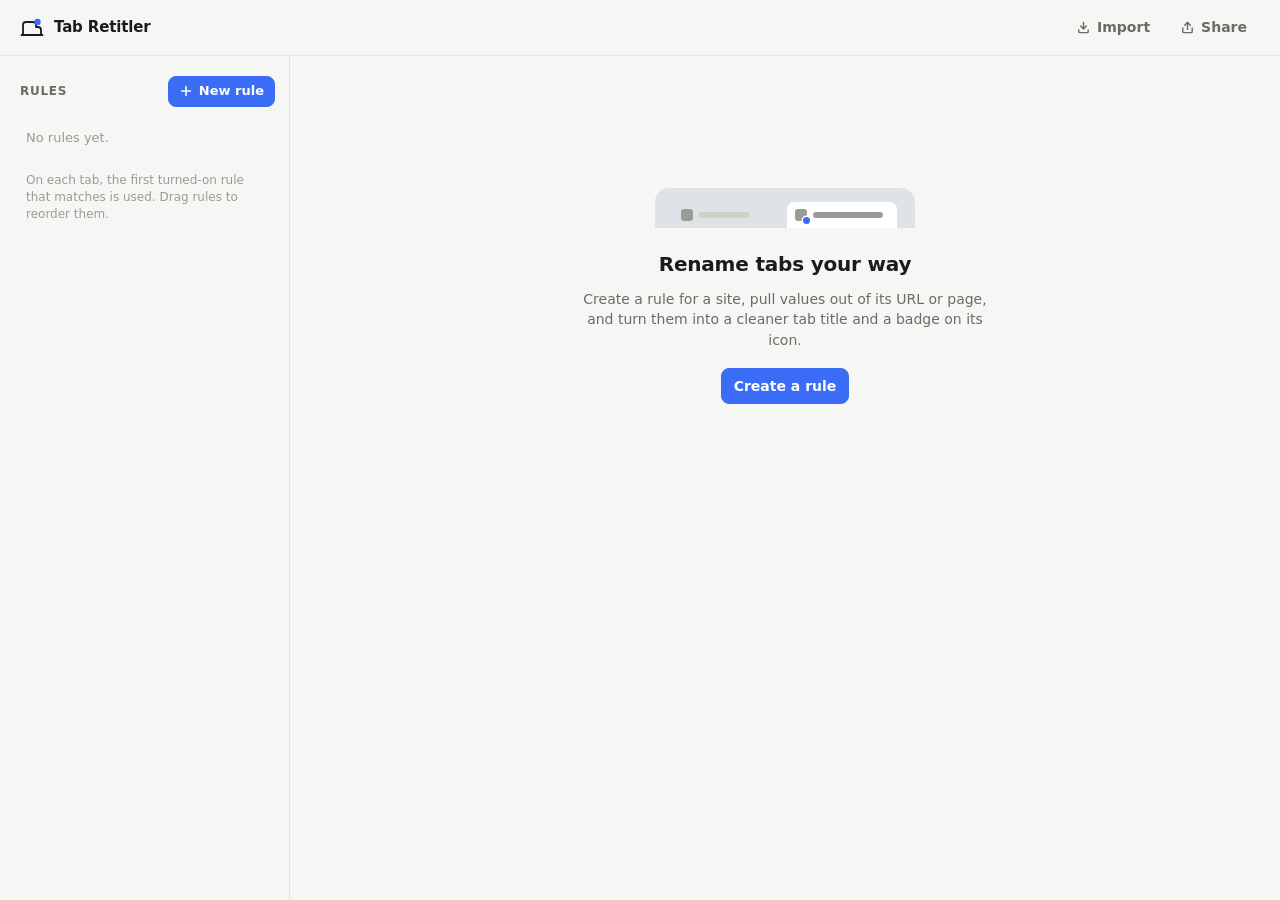
==== commit 09e256dd: "Scope rules to specific pages (0.7.0) Rules get a Pages pattern ("/products/*": "*" is one part of t" ====
--- a/tab-retitler/options.html
+++ b/tab-retitler/options.html
@@ -73,6 +73,10 @@
           <label for="teach-want">Title you want for this tab</label>
           <input id="teach-want" class="title-input" spellcheck="false" autocomplete="off">
           <p class="hint" id="teach-hint">Start from the page's own title and edit it into what you want.</p>
+          <div class="teach-guess" id="teach-guess" hidden>
+            <span>This is the rule's guess for this tab. Fix what's wrong, or confirm it.</span>
+            <button class="btn sm" type="button" id="teach-confirm">Looks right</button>
+          </div>
         </div>
 
         <div class="teach-icon" id="teach-icon">
@@ -97,6 +101,10 @@
         <h3 class="teach-sub">Where each part comes from</h3>
         <div class="breakdown" id="teach-breakdown"></div>
         <p class="teach-undecided" id="teach-undecided"></p>
+        <div class="teach-scope" id="teach-scope" hidden>
+          <h3 class="teach-sub">Applies to</h3>
+          <div class="scope-list" id="teach-scope-list" role="radiogroup" aria-label="Which pages the rule is for"></div>
+        </div>
         <div class="teach-look" id="teach-look" hidden>
           <h3 class="teach-sub">Icon</h3>
           <div id="teach-look-body"></div>
@@ -109,6 +117,12 @@
         <h3 class="teach-sub">Examples</h3>
         <ol class="teach-examples" id="teach-examples"></ol>
         <p class="hint" id="teach-note"></p>
+        <div class="teach-split" id="teach-split" hidden>
+          <h3 class="teach-sub">These need separate rules</h3>
+          <p class="hint">One rule can't produce all of these titles, but each kind of page fits a rule of its own.</p>
+          <ul class="teach-split-list" id="teach-split-list"></ul>
+          <button class="btn primary sm" type="button" id="teach-split-go">Create rules</button>
+        </div>
         <div class="teach-actions">
           <button class="btn primary" type="button" id="teach-save">Create rule</button>
         </div>
@@ -219,6 +233,11 @@
               <div class="access" data-ref="access"></div>
             </div>
             <p class="hint" data-ref="host-hint">Start with *. to include every subdomain.</p>
+          </div>
+          <div class="field">
+            <label for="f-path">Pages <span class="opt">optional</span></label>
+            <input id="f-path" class="mono" data-ref="path" placeholder="/products/*" spellcheck="false" autocomplete="off">
+            <p class="hint" data-ref="path-hint"></p>
           </div>
           <div class="field">
             <label for="f-filter">Only URLs matching <span class="opt">optional</span></label>
@@ -394,6 +413,8 @@
           <option value="title">Page title</option>
           <option value="element">An element on the page</option>
           <option value="page">Anywhere on the page</option>
+          <option value="meta">Page metadata</option>
+          <option value="label">Next to a label</option>
         </select>
         <button class="btn icon" type="button" data-action="remove-var" title="Remove value" aria-label="Remove value">
           <svg viewBox="0 0 16 16" aria-hidden="true"><path d="M4 4l8 8M12 4l-8 8" stroke="currentColor" stroke-width="1.6" stroke-linecap="round"/></svg>
@@ -401,7 +422,7 @@
       </div>
       <div class="var-grid">
         <div class="field" data-ref="selector-field">
-          <label>CSS selector</label>
+          <label data-ref="selector-label">CSS selector</label>
           <div class="input-row">
             <input class="mono" data-vf="selector" placeholder="h1 or #item-id" spellcheck="false" autocomplete="off">
             <button class="btn pick" type="button" data-action="pick" title="Point at the element on the page instead of typing a selector">
@@ -426,6 +447,46 @@
         </select>
         <label class="check"><input type="checkbox" data-vf="spaces"> Turn - and _ into spaces</label>
       </div>
+      <details class="var-more" data-ref="var-more">
+        <summary>
+          <svg viewBox="0 0 16 16" aria-hidden="true"><path d="M6 4l4 4-4 4" fill="none" stroke="currentColor" stroke-width="1.6" stroke-linecap="round" stroke-linejoin="round"/></svg>
+          More changes <span class="var-more-summary" data-ref="more-summary"></span>
+        </summary>
+        <div class="var-more-body">
+          <div class="var-change">
+            <span class="var-change-label">Keep</span>
+            <select data-vf="pick" aria-label="Which part to keep">
+              <option value="all">all of it</option>
+              <option value="first">the first word</option>
+              <option value="last">the last word</option>
+              <option value="initials">the initials</option>
+            </select>
+            <label class="check"><input type="checkbox" data-vf="nozeros"> Drop leading zeros</label>
+          </div>
+          <div class="var-change">
+            <span class="var-change-label">Shorten to</span>
+            <input type="number" class="num-input" min="0" max="500" data-vf="max" placeholder="any" aria-label="Most characters">
+            <span class="hint">characters</span>
+          </div>
+          <div class="lookup">
+            <div class="lookup-head">
+              <span class="var-change-label">Replace values</span>
+              <button class="btn ghost sm" type="button" data-action="add-map">
+                <svg viewBox="0 0 16 16" aria-hidden="true"><path d="M8 3v10M3 8h10" stroke="currentColor" stroke-width="1.8" stroke-linecap="round"/></svg>
+                Add
+              </button>
+            </div>
+            <div class="lookup-rows" data-ref="map-rows"></div>
+            <div class="var-change" data-ref="map-else">
+              <span class="var-change-label">Anything else</span>
+              <select data-vf="mapElse" aria-label="Values not in the list">
+                <option value="keep">shows as it is</option>
+                <option value="empty">is left out</option>
+              </select>
+            </div>
+          </div>
+        </div>
+      </details>
       <div class="var-foot">
         <label class="check"><input type="checkbox" data-vf="required"> Only apply the rule when this is found</label>
         <span class="var-result" data-ref="var-result"></span>
--- a/tab-retitler/options.css
+++ b/tab-retitler/options.css
@@ -413,6 +413,21 @@
 .var-grid .field + .field { margin-top: 0; }
 .var-grid.single { grid-template-columns: 1fr; }
 .var-change { display: flex; align-items: center; gap: 10px; flex-wrap: wrap; }
+.var-more { border-top: 1px dashed var(--border); padding-top: 8px; }
+.var-more summary { display: flex; align-items: center; gap: 6px; list-style: none; cursor: pointer; font-size: 12.5px; font-weight: 600; color: var(--muted); user-select: none; }
+.var-more summary::-webkit-details-marker { display: none; }
+.var-more summary svg { width: 13px; height: 13px; transition: transform 0.15s; }
+.var-more[open] summary svg { transform: rotate(90deg); }
+.var-more-summary { font-weight: 400; color: var(--accent-text); }
+.var-more-body { display: grid; gap: 10px; padding: 10px 0 2px; }
+.num-input { width: 80px !important; }
+.lookup { display: grid; gap: 6px; }
+.lookup-head { display: flex; align-items: center; justify-content: space-between; }
+.lookup-rows { display: grid; gap: 6px; }
+.lookup-rows:empty { display: none; }
+.map-row { display: grid; grid-template-columns: 1fr auto 1fr auto; align-items: center; gap: 6px; }
+.map-arrow { color: var(--faint); }
+.chip.optional { color: var(--muted); background: transparent; box-shadow: inset 0 0 0 1px var(--border-strong); border-style: dashed; }
 .var-change-label { font-size: 12.5px; font-weight: 600; color: var(--muted); }
 .var-change select { width: auto; }
 .var-foot { display: flex; align-items: center; justify-content: space-between; gap: 10px; flex-wrap: wrap; }
@@ -725,6 +740,19 @@
 .ex-meta { font-size: 11.5px; color: var(--faint); overflow-wrap: anywhere; }
 .teach-examples .btn.icon { padding: 3px; margin-top: -1px; }
 #teach-note { margin-top: 12px; }
+.teach-guess {
+  display: flex;
+  align-items: center;
+  justify-content: space-between;
+  gap: 10px;
+  flex-wrap: wrap;
+  font-size: 12.5px;
+  color: var(--accent-text);
+  background: var(--accent-soft);
+  border-radius: 8px;
+  padding: 7px 7px 7px 10px;
+}
+.teach-guess[hidden] { display: none; }
 .teach-icon { margin-top: 14px; padding-top: 14px; border-top: 1px solid var(--border); display: grid; gap: 10px; }
 .teach-icon-head { display: flex; align-items: center; gap: 10px; min-height: 32px; }
 .teach-icon-label { font-size: 12.5px; font-weight: 600; color: var(--muted); flex: 1; }
@@ -751,6 +779,31 @@
 .suggest-text { white-space: nowrap; overflow: hidden; text-overflow: ellipsis; }
 .suggest-more { font-size: 11px; font-weight: 600; color: var(--muted); flex: none; }
 .teach-look { margin-top: 18px; }
+.teach-scope { margin-top: 18px; }
+.scope-list { display: grid; gap: 6px; }
+.scope-option {
+  display: flex;
+  align-items: center;
+  gap: 10px;
+  width: 100%;
+  text-align: left;
+  font: inherit;
+  color: inherit;
+  background: var(--surface-2);
+  border: 1px solid var(--border);
+  border-radius: 9px;
+  padding: 8px 10px;
+  cursor: pointer;
+}
+.scope-option:hover { border-color: var(--border-strong); }
+.scope-option[aria-checked="true"] { border-color: var(--accent); background: var(--accent-soft); }
+.scope-option:focus-visible { outline: 2px solid var(--accent); outline-offset: 1px; }
+.scope-dot { width: 14px; height: 14px; border-radius: 50%; border: 2px solid var(--border-strong); flex: none; }
+.scope-option[aria-checked="true"] .scope-dot { border-color: var(--accent); box-shadow: inset 0 0 0 3px var(--surface), inset 0 0 0 8px var(--accent); }
+.scope-text { flex: 1; min-width: 0; display: grid; gap: 1px; }
+.scope-text code { justify-self: start; font-size: 12.5px; overflow-wrap: anywhere; white-space: normal; }
+.scope-desc { font-size: 12px; color: var(--muted); }
+.scope-count { font-size: 11.5px; color: var(--faint); white-space: nowrap; }
 .look-intro { font-size: 13px; color: var(--muted); margin-bottom: 8px; }
 .look-row { display: flex; align-items: center; gap: 10px; font-size: 13px; padding: 3px 0; }
 .look-row .case-icon, .teach-icon-head .case-icon:not([hidden]) { display: block !important; }
@@ -779,6 +832,13 @@
 .btn.choice:hover { border-color: var(--accent); background: var(--accent-soft); }
 .ask-choices .btn.ghost { justify-self: start; padding-left: 4px; }
 .teach-actions { display: flex; gap: 8px; margin-top: 14px; }
+.seg.optional { box-shadow: inset 0 0 0 1px color-mix(in srgb, var(--seg) 45%, transparent); border: 1px dashed color-mix(in srgb, var(--seg) 60%, transparent); }
+.breakdown .lit.optional { color: var(--faint); }
+.teach-split { margin-top: 16px; padding: 12px; border-radius: 10px; background: var(--accent-soft); display: grid; gap: 8px; }
+.teach-split .hint { margin-top: -4px; }
+.teach-split-list { margin: 0; padding-left: 18px; font-size: 13px; display: grid; gap: 4px; }
+.teach-split-list span { color: var(--muted); font-family: var(--mono); font-size: 12px; }
+.teach-split .btn { justify-self: start; }
 
 /* ---------- Share and import dialogs ---------- */
 
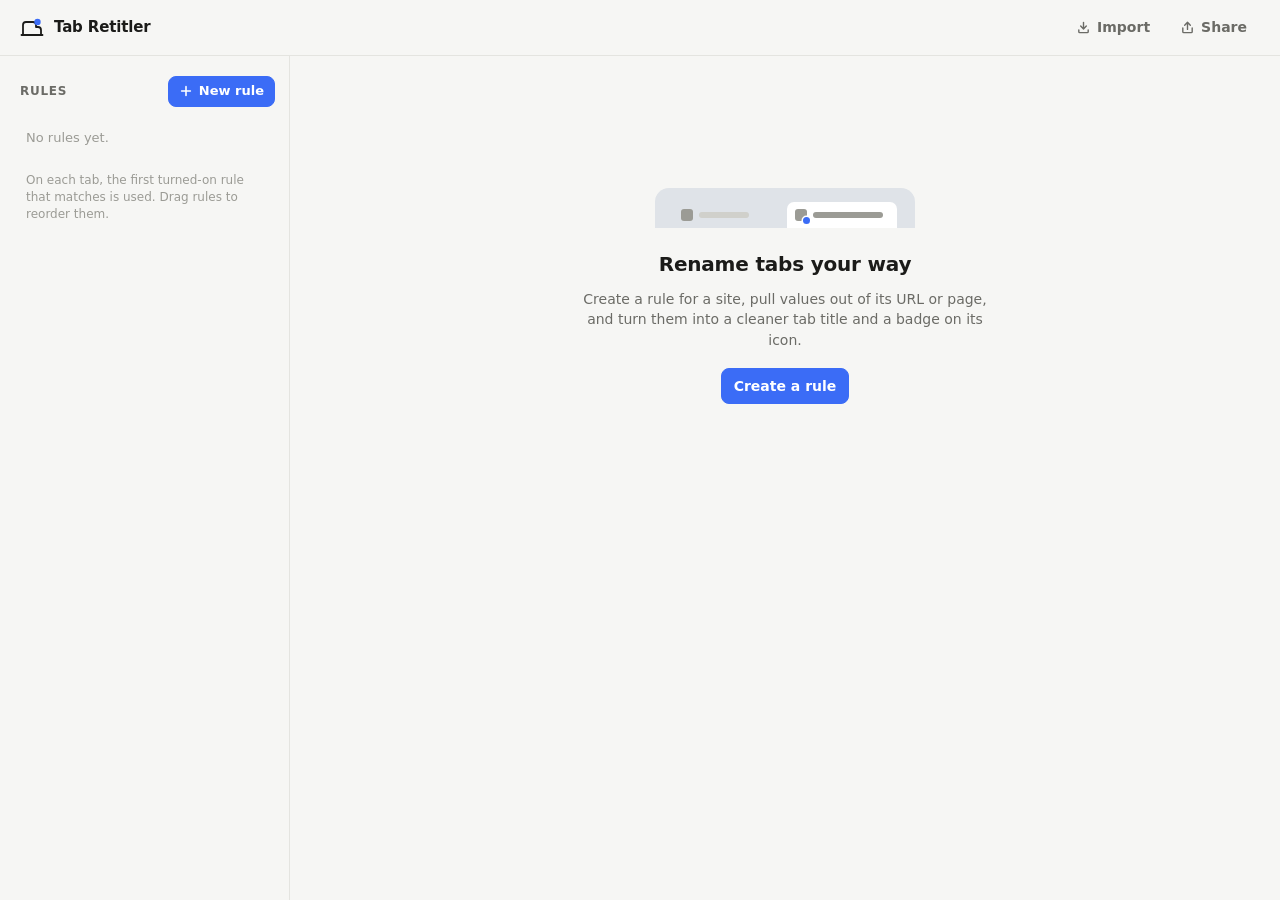
==== commit 9ae0c862: "Icons that take colors and text from the page (0.8.0) Pick a label, like a task's status, and the ic" ====
--- a/tab-retitler/options.html
+++ b/tab-retitler/options.html
@@ -317,6 +317,16 @@
           <span class="be-summary"></span>
           <svg viewBox="0 0 16 16" aria-hidden="true"><path d="M4 6l4 4 4-4" fill="none" stroke="currentColor" stroke-width="1.6" stroke-linecap="round" stroke-linejoin="round"/></svg>
         </button>
+      </div>
+
+      <div class="be-page" hidden>
+        <p class="be-page-text">Color of <code></code> on each page, or the one chosen above where it's missing.</p>
+        <span class="be-page-actions">
+          <button type="button" class="btn ghost sm be-page-again">Pick again</button>
+          <button type="button" class="btn icon be-page-off" title="Use a fixed color" aria-label="Use a fixed color">
+            <svg viewBox="0 0 16 16" aria-hidden="true"><path d="M4 4l8 8M12 4l-8 8" stroke="currentColor" stroke-width="1.6" stroke-linecap="round"/></svg>
+          </button>
+        </span>
       </div>
 
       <div class="be-advanced" hidden>
--- a/tab-retitler/options.css
+++ b/tab-retitler/options.css
@@ -163,7 +163,7 @@
 .check { display: inline-flex; align-items: center; gap: 7px; font-size: 13px; color: var(--muted); cursor: pointer; }
 .check input { accent-color: var(--accent); width: 15px; height: 15px; margin: 0; }
 
-.field { display: grid; gap: 5px; }
+.field { display: grid; grid-template-columns: minmax(0, 1fr); gap: 5px; }
 .field + .field { margin-top: 14px; }
 .field > label { font-size: 12.5px; font-weight: 600; color: var(--muted); }
 .opt { font-weight: 400; color: var(--faint); margin-left: 4px; }
@@ -186,11 +186,11 @@
   backdrop-filter: blur(10px);
   border-bottom: 1px solid var(--border);
 }
-.brand { display: flex; align-items: center; gap: 10px; }
-.brand h1 { font-size: 15px; font-weight: 650; letter-spacing: -0.01em; }
+.brand { display: flex; align-items: center; gap: 10px; flex: none; }
+.brand h1 { font-size: 15px; font-weight: 650; letter-spacing: -0.01em; white-space: nowrap; }
 .logo { width: 24px; height: 24px; color: var(--text); }
-.topbar-actions { display: flex; align-items: center; gap: 4px; }
-.save-state { font-size: 12.5px; color: var(--faint); margin-right: 8px; transition: opacity 0.3s; }
+.topbar-actions { display: flex; align-items: center; gap: 4px; min-width: 0; }
+.save-state { font-size: 12.5px; color: var(--faint); margin-right: 8px; transition: opacity 0.3s; min-width: 0; white-space: nowrap; overflow: hidden; text-overflow: ellipsis; }
 
 .layout {
   display: grid;
@@ -213,8 +213,8 @@
 .sidebar-head h2 { font-size: 12px; font-weight: 650; text-transform: uppercase; letter-spacing: 0.06em; color: var(--muted); }
 .sidebar-hint { margin-top: 14px; font-size: 12px; color: var(--faint); padding: 0 6px; }
 
-.rule-list { display: grid; gap: 4px; }
-.rule-group { list-style: none; margin: 0; padding: 0; display: grid; gap: 2px; }
+.rule-list { display: grid; grid-template-columns: minmax(0, 1fr); gap: 4px; }
+.rule-group { list-style: none; margin: 0; padding: 0; display: grid; grid-template-columns: minmax(0, 1fr); gap: 2px; }
 .rule-list .empty { font-size: 13px; color: var(--faint); padding: 10px 6px; }
 .group-label { font-size: 11.5px; font-weight: 600; color: var(--faint); padding: 2px 6px 0; }
 .other-rules { margin-top: 6px; }
@@ -272,6 +272,7 @@
   width: 14px;
   align-self: stretch;
   display: grid;
+  grid-template-columns: minmax(0, 1fr);
   place-items: center;
   color: var(--faint);
   cursor: grab;
@@ -298,7 +299,7 @@
   border-radius: 6px;
 }
 .rule-select canvas { width: 16px; height: 16px; flex: none; }
-.rule-text { min-width: 0; display: grid; }
+.rule-text { min-width: 0; display: grid; grid-template-columns: minmax(0, 1fr); }
 .rule-title, .rule-host { white-space: nowrap; overflow: hidden; text-overflow: ellipsis; }
 .rule-title { font-weight: 550; font-size: 13.5px; }
 .rule-host { font-size: 12px; color: var(--faint); }
@@ -322,7 +323,7 @@
 
 .editor { padding: 24px 28px 64px; min-width: 0; }
 .editor-grid { max-width: 820px; }
-.editor-main { display: grid; gap: 14px; min-width: 0; }
+.editor-main { display: grid; grid-template-columns: minmax(0, 1fr); gap: 14px; min-width: 0; }
 
 .rule-head { display: flex; align-items: center; gap: 12px; margin-bottom: 16px; max-width: 820px; }
 .rule-head .rule-name {
@@ -354,6 +355,7 @@
   height: 22px;
   border-radius: 50%;
   display: grid;
+  grid-template-columns: minmax(0, 1fr);
   place-items: center;
   font-size: 12px;
   font-weight: 700;
@@ -381,7 +383,7 @@
 .btn.allow:hover { background: color-mix(in srgb, var(--warn-soft) 80%, var(--warn)); }
 
 /* Values */
-.vars { display: grid; gap: 10px; }
+.vars { display: grid; grid-template-columns: minmax(0, 1fr); gap: 10px; }
 .vars:empty { display: none; }
 .var {
   border: 1px solid var(--border);
@@ -389,6 +391,7 @@
   padding: 12px;
   background: var(--surface-2);
   display: grid;
+  grid-template-columns: minmax(0, 1fr);
   gap: 10px;
 }
 .var-top { display: flex; align-items: center; gap: 8px; }
@@ -419,11 +422,11 @@
 .var-more summary svg { width: 13px; height: 13px; transition: transform 0.15s; }
 .var-more[open] summary svg { transform: rotate(90deg); }
 .var-more-summary { font-weight: 400; color: var(--accent-text); }
-.var-more-body { display: grid; gap: 10px; padding: 10px 0 2px; }
+.var-more-body { display: grid; grid-template-columns: minmax(0, 1fr); gap: 10px; padding: 10px 0 2px; }
 .num-input { width: 80px !important; }
-.lookup { display: grid; gap: 6px; }
+.lookup { display: grid; grid-template-columns: minmax(0, 1fr); gap: 6px; }
 .lookup-head { display: flex; align-items: center; justify-content: space-between; }
-.lookup-rows { display: grid; gap: 6px; }
+.lookup-rows { display: grid; grid-template-columns: minmax(0, 1fr); gap: 6px; }
 .lookup-rows:empty { display: none; }
 .map-row { display: grid; grid-template-columns: 1fr auto 1fr auto; align-items: center; gap: 6px; }
 .map-arrow { color: var(--faint); }
@@ -453,6 +456,9 @@
   border-radius: 6px;
   padding: 3px 8px;
   cursor: pointer;
+  max-width: 100%;
+  overflow-wrap: anywhere;
+  text-align: left;
 }
 .chip.builtin { color: var(--muted); background: var(--surface-2); }
 .chip:hover { filter: brightness(0.96); }
@@ -460,6 +466,8 @@
 /* Badge */
 .segmented {
   display: inline-flex;
+  flex-wrap: wrap;
+  max-width: 100%;
   background: var(--surface-2);
   border: 1px solid var(--border);
   border-radius: 9px;
@@ -480,7 +488,7 @@
 .segmented button[aria-checked="true"] { background: var(--surface); color: var(--text); box-shadow: var(--shadow), 0 0 0 1px var(--border); }
 .segmented.sm button { padding: 4px 11px; font-size: 12.5px; }
 
-.badge-editor { display: grid; gap: 10px; }
+.badge-editor { display: grid; grid-template-columns: minmax(0, 1fr); gap: 10px; }
 .be-main { display: flex; align-items: center; gap: 14px; flex-wrap: wrap; min-height: 34px; }
 .badge-editor .badge-text { width: 76px; text-align: center; font-weight: 600; }
 .be-more {
@@ -506,6 +514,7 @@
 .be-summary { white-space: nowrap; overflow: hidden; text-overflow: ellipsis; }
 .be-advanced {
   display: grid;
+  grid-template-columns: minmax(0, 1fr);
   gap: 10px;
   padding: 12px;
   border-radius: 9px;
@@ -538,11 +547,11 @@
 .be-amount input { width: 110px; accent-color: var(--accent); }
 .be-amount span { min-width: 30px; font-variant-numeric: tabular-nums; }
 
-.badge-switch { margin-top: 16px; display: grid; gap: 10px; }
-.switch-on { display: flex; align-items: center; gap: 10px; }
+.badge-switch { margin-top: 16px; display: grid; grid-template-columns: minmax(0, 1fr); gap: 10px; }
+.switch-on { display: flex; align-items: center; flex-wrap: wrap; gap: 6px 10px; }
 .switch-on label { font-size: 13px; color: var(--muted); white-space: nowrap; }
-.switch-on select { width: auto; min-width: 160px; }
-.cases { display: grid; gap: 8px; }
+.switch-on select { width: auto; flex: 1 1 160px; min-width: 0; max-width: 100%; }
+.cases { display: grid; grid-template-columns: minmax(0, 1fr); gap: 8px; }
 .cases:empty { display: none; }
 .add-case { justify-self: start; }
 
@@ -568,11 +577,12 @@
   border: 1px solid var(--border);
   margin-top: 1px;
 }
-.case-body { flex: 1; min-width: 0; display: grid; gap: 8px; }
+.case-body { flex: 1; min-width: 0; display: grid; grid-template-columns: minmax(0, 1fr); gap: 8px; }
 .case-when { display: flex; align-items: center; gap: 8px; flex-wrap: wrap; min-height: 34px; }
-.case-when .when { font-size: 13px; color: var(--muted); white-space: nowrap; }
-.case-when select { width: auto; }
-.case-when input { flex: 1; min-width: 120px; width: auto; }
+.case-when .when { font-size: 13px; color: var(--muted); min-width: 0; overflow-wrap: anywhere; }
+.case-when .when code { white-space: normal; }
+.case-when select { width: auto; max-width: 100%; }
+.case-when input { flex: 1 1 120px; min-width: 0; width: auto; }
 .case-actions { display: flex; align-items: center; gap: 2px; margin-left: auto; }
 .case-actions .hit-tag { margin-right: 4px; }
 .case.fallback .hit-tag { margin-left: auto; }
@@ -594,7 +604,7 @@
 .case.fallback.plain { margin-top: 16px; padding: 0; border: 0; background: none; box-shadow: none; }
 .case.fallback.plain .case-icon, .case.fallback.plain .case-when { display: none; }
 [data-ref="badge-hint"] { margin-top: 10px; }
-.swatches { display: flex; gap: 6px; align-items: center; height: 34px; }
+.swatches { display: flex; flex-wrap: wrap; gap: 6px; align-items: center; min-height: 34px; }
 .swatch {
   width: 22px;
   height: 22px;
@@ -613,6 +623,25 @@
   background: conic-gradient(#e5484d, #f5b400, #30a46c, #0090ff, #8e4ec6, #e5484d);
 }
 .swatch.custom input { position: absolute; inset: -8px; width: 40px; height: 40px; opacity: 0; cursor: pointer; }
+/* Color from the page: an eyedropper, on when the look follows a label. */
+.swatch.page {
+  display: grid;
+  place-items: center;
+  color: var(--muted);
+  background: var(--surface);
+  box-shadow: inset 0 0 0 1px var(--border-strong);
+}
+.swatch.page svg { width: 13px; height: 13px; }
+.swatch.page[aria-pressed="true"] { color: var(--accent-text); background: var(--accent-soft); box-shadow: 0 0 0 2px var(--surface), 0 0 0 4px var(--accent); }
+.swatch.page.active { animation: pulse 1s ease-in-out infinite; }
+@keyframes pulse { 50% { opacity: 0.5; } }
+.be-page { display: flex; align-items: center; gap: 4px 8px; flex-wrap: wrap; padding: 8px 10px; border-radius: 9px; background: var(--accent-soft); }
+.be-page[hidden] { display: none; }
+.be-page-text { flex: 1 1 180px; min-width: 0; font-size: 12.5px; color: var(--muted); overflow-wrap: anywhere; }
+.be-page-text code { white-space: normal; overflow-wrap: anywhere; }
+.be-page .btn.sm { padding: 3px 8px; font-size: 12.5px; }
+.be-page-actions { display: flex; align-items: center; gap: 2px; margin-left: auto; }
+.be-page-actions .btn.icon { padding: 4px; }
 
 /* ---------- Live status (how the rule does on the current tab) ---------- */
 
@@ -646,11 +675,12 @@
   padding: 12px;
   margin-bottom: 18px;
   display: grid;
+  grid-template-columns: minmax(0, 1fr);
   gap: 8px;
 }
 .this-tab-head { display: flex; align-items: center; gap: 10px; min-width: 0; }
 .this-tab-icon { width: 20px; height: 20px; flex: none; border-radius: 4px; }
-.this-tab-text { min-width: 0; display: grid; }
+.this-tab-text { min-width: 0; display: grid; grid-template-columns: minmax(0, 1fr); }
 .this-tab-title { font-weight: 600; font-size: 13.5px; white-space: nowrap; overflow: hidden; text-overflow: ellipsis; }
 .this-tab-host { font-size: 12px; color: var(--faint); white-space: nowrap; overflow: hidden; text-overflow: ellipsis; }
 .this-tab-status { font-size: 13px; color: var(--muted); }
@@ -663,6 +693,8 @@
 body:not(.panel) .panel-only,
 body.panel .full-only { display: none !important; }
 
+/* Nothing should make the panel scroll sideways. */
+body.panel { overflow-x: clip; }
 body.panel .topbar { height: 48px; padding: 0 12px; }
 body.panel .brand h1 { font-size: 14px; }
 body.panel .layout { grid-template-columns: minmax(0, 1fr); min-height: calc(100vh - 48px); }
@@ -705,7 +737,7 @@
 .teach-sub:not(:first-child) { margin-top: 18px; }
 
 .breakdown { display: flex; flex-wrap: wrap; align-items: flex-start; gap: 4px 2px; font-size: 14px; line-height: 1.3; }
-.breakdown .lit { white-space: pre; padding: 5px 1px; color: var(--muted); }
+.breakdown .lit { white-space: pre-wrap; overflow-wrap: anywhere; min-width: 0; max-width: 100%; padding: 5px 1px; color: var(--muted); }
 .seg {
   --seg: var(--accent);
   display: inline-grid;
@@ -717,10 +749,10 @@
   max-width: 100%;
 }
 .seg-text { font-weight: 600; color: var(--text); overflow-wrap: anywhere; }
-.seg-name { font-family: var(--mono); font-size: 11px; color: var(--seg); font-weight: 600; }
+.seg-name { font-family: var(--mono); font-size: 11px; color: var(--seg); font-weight: 600; overflow-wrap: anywhere; }
 .seg-src { font-size: 11px; color: var(--muted); overflow-wrap: anywhere; }
 
-.teach-examples { list-style: none; margin: 0; padding: 0; display: grid; gap: 6px; }
+.teach-examples { list-style: none; margin: 0; padding: 0; display: grid; grid-template-columns: minmax(0, 1fr); gap: 6px; }
 .teach-examples li {
   display: flex;
   align-items: flex-start;
@@ -734,7 +766,7 @@
 .ex-mark { flex: none; font-weight: 700; font-size: 13px; margin-top: 1px; }
 li.ok .ex-mark { color: var(--ok); }
 li.bad .ex-mark { color: var(--warn); }
-.ex-body { flex: 1; min-width: 0; display: grid; gap: 1px; }
+.ex-body { flex: 1; min-width: 0; display: grid; grid-template-columns: minmax(0, 1fr); gap: 1px; }
 .ex-want { font-size: 13px; font-weight: 550; overflow-wrap: anywhere; }
 .ex-icon { width: 14px; height: 14px; vertical-align: -2px; margin-right: 6px; }
 .ex-meta { font-size: 11.5px; color: var(--faint); overflow-wrap: anywhere; }
@@ -753,10 +785,10 @@
   padding: 7px 7px 7px 10px;
 }
 .teach-guess[hidden] { display: none; }
-.teach-icon { margin-top: 14px; padding-top: 14px; border-top: 1px solid var(--border); display: grid; gap: 10px; }
+.teach-icon { margin-top: 14px; padding-top: 14px; border-top: 1px solid var(--border); display: grid; grid-template-columns: minmax(0, 1fr); gap: 10px; }
 .teach-icon-head { display: flex; align-items: center; gap: 10px; min-height: 32px; }
 .teach-icon-label { font-size: 12.5px; font-weight: 600; color: var(--muted); flex: 1; }
-.suggest { display: grid; gap: 6px; }
+.suggest { display: grid; grid-template-columns: minmax(0, 1fr); gap: 6px; }
 .suggest-label { font-size: 11.5px; color: var(--faint); }
 .suggest-chips { display: flex; flex-wrap: wrap; gap: 6px; }
 .suggest-chip {
@@ -778,9 +810,13 @@
 .suggest-dot { width: 12px; height: 12px; border-radius: 50%; flex: none; box-shadow: inset 0 0 0 1px rgb(0 0 0 / 0.15); }
 .suggest-text { white-space: nowrap; overflow: hidden; text-overflow: ellipsis; }
 .suggest-more { font-size: 11px; font-weight: 600; color: var(--muted); flex: none; }
+.suggest-chip.pick { color: var(--muted); border-style: dashed; }
+.suggest-chip.pick svg { width: 13px; height: 13px; flex: none; }
+.suggest-chip.pick:hover { color: var(--text); }
+.suggest-chip.pick.active { color: var(--accent-text); border-color: var(--accent); border-style: solid; }
 .teach-look { margin-top: 18px; }
 .teach-scope { margin-top: 18px; }
-.scope-list { display: grid; gap: 6px; }
+.scope-list { display: grid; grid-template-columns: minmax(0, 1fr); gap: 6px; }
 .scope-option {
   display: flex;
   align-items: center;
@@ -800,7 +836,7 @@
 .scope-option:focus-visible { outline: 2px solid var(--accent); outline-offset: 1px; }
 .scope-dot { width: 14px; height: 14px; border-radius: 50%; border: 2px solid var(--border-strong); flex: none; }
 .scope-option[aria-checked="true"] .scope-dot { border-color: var(--accent); box-shadow: inset 0 0 0 3px var(--surface), inset 0 0 0 8px var(--accent); }
-.scope-text { flex: 1; min-width: 0; display: grid; gap: 1px; }
+.scope-text { flex: 1; min-width: 0; display: grid; grid-template-columns: minmax(0, 1fr); gap: 1px; }
 .scope-text code { justify-self: start; font-size: 12.5px; overflow-wrap: anywhere; white-space: normal; }
 .scope-desc { font-size: 12px; color: var(--muted); }
 .scope-count { font-size: 11.5px; color: var(--faint); white-space: nowrap; }
@@ -823,10 +859,10 @@
 .teach-undecided { font-size: 12.5px; color: var(--muted); margin-top: 10px; }
 .teach-asks { margin-top: 18px; }
 .teach-asks .hint { margin: -4px 0 10px; }
-.ask-list { display: grid; gap: 10px; }
-.ask { border: 1px solid var(--border); border-radius: 10px; padding: 10px; background: var(--surface-2); display: grid; gap: 8px; }
+.ask-list { display: grid; grid-template-columns: minmax(0, 1fr); gap: 10px; }
+.ask { border: 1px solid var(--border); border-radius: 10px; padding: 10px; background: var(--surface-2); display: grid; grid-template-columns: minmax(0, 1fr); gap: 8px; }
 .ask-tab { font-size: 12px; color: var(--faint); white-space: nowrap; overflow: hidden; text-overflow: ellipsis; }
-.ask-choices { display: grid; gap: 6px; }
+.ask-choices { display: grid; grid-template-columns: minmax(0, 1fr); gap: 6px; }
 .ask-choices .btn { justify-content: flex-start; text-align: left; white-space: normal; overflow-wrap: anywhere; }
 .btn.choice { background: var(--surface); font-weight: 550; }
 .btn.choice:hover { border-color: var(--accent); background: var(--accent-soft); }
@@ -834,9 +870,9 @@
 .teach-actions { display: flex; gap: 8px; margin-top: 14px; }
 .seg.optional { box-shadow: inset 0 0 0 1px color-mix(in srgb, var(--seg) 45%, transparent); border: 1px dashed color-mix(in srgb, var(--seg) 60%, transparent); }
 .breakdown .lit.optional { color: var(--faint); }
-.teach-split { margin-top: 16px; padding: 12px; border-radius: 10px; background: var(--accent-soft); display: grid; gap: 8px; }
+.teach-split { margin-top: 16px; padding: 12px; border-radius: 10px; background: var(--accent-soft); display: grid; grid-template-columns: minmax(0, 1fr); gap: 8px; }
 .teach-split .hint { margin-top: -4px; }
-.teach-split-list { margin: 0; padding-left: 18px; font-size: 13px; display: grid; gap: 4px; }
+.teach-split-list { margin: 0; padding-left: 18px; font-size: 13px; display: grid; grid-template-columns: minmax(0, 1fr); gap: 4px; }
 .teach-split-list span { color: var(--muted); font-family: var(--mono); font-size: 12px; }
 .teach-split .btn { justify-self: start; }
 
@@ -861,13 +897,13 @@
 .dialog::backdrop { background: rgb(0 0 0 / 0.35); backdrop-filter: blur(2px); }
 .dialog-head { display: flex; align-items: center; justify-content: space-between; padding: 14px 14px 6px 18px; }
 .dialog-head h2 { font-size: 16px; font-weight: 650; }
-.dialog-body { padding: 8px 18px 6px; overflow-y: auto; display: grid; gap: 12px; }
+.dialog-body { padding: 8px 18px 6px; overflow-y: auto; display: grid; grid-template-columns: minmax(0, 1fr); gap: 12px; }
 .dialog-foot { display: flex; justify-content: flex-end; gap: 8px; padding: 12px 18px 16px; border-top: 1px solid var(--border); margin-top: 6px; }
 .dialog .btn:disabled { opacity: 0.45; cursor: default; }
 .field-label { font-size: 12.5px; font-weight: 600; color: var(--muted); }
 
 .pick-head { display: flex; align-items: center; justify-content: space-between; margin-bottom: -6px; }
-.pick-list { list-style: none; margin: 0; padding: 0; display: grid; gap: 4px; max-height: 240px; overflow-y: auto; }
+.pick-list { list-style: none; margin: 0; padding: 0; display: grid; grid-template-columns: minmax(0, 1fr); gap: 4px; max-height: 240px; overflow-y: auto; }
 .pick-list.preview { max-height: none; }
 .pick-list:empty { display: none; }
 .pick-row {
@@ -883,7 +919,7 @@
 .preview .pick-row { cursor: default; }
 .pick-row input { margin: 2px 0 0; accent-color: var(--accent); width: 15px; height: 15px; flex: none; cursor: pointer; }
 .pick-icon { width: 16px; height: 16px; flex: none; margin-top: 2px; }
-.pick-text { min-width: 0; flex: 1; display: grid; gap: 1px; }
+.pick-text { min-width: 0; flex: 1; display: grid; grid-template-columns: minmax(0, 1fr); gap: 1px; }
 .pick-name { font-weight: 600; font-size: 13.5px; overflow-wrap: anywhere; }
 .pick-host { font-size: 12px; color: var(--faint); }
 .pick-tag { justify-self: start; margin-top: 4px; font-size: 11.5px; font-weight: 600; border-radius: 999px; padding: 1px 8px; }
@@ -897,14 +933,14 @@
 .share-output { min-height: 120px; font-size: 12px !important; resize: vertical; }
 .share-output.is-code { min-height: 84px; word-break: break-all; }
 
-.drop { border: 1.5px dashed var(--border-strong); border-radius: 10px; padding: 8px; display: grid; gap: 8px; transition: border-color 0.12s, background 0.12s; }
+.drop { border: 1.5px dashed var(--border-strong); border-radius: 10px; padding: 8px; display: grid; grid-template-columns: minmax(0, 1fr); gap: 8px; transition: border-color 0.12s, background 0.12s; }
 .drop.over { border-color: var(--accent); background: var(--accent-soft); }
 .drop textarea { min-height: 96px; border: 0; background: transparent; box-shadow: none !important; padding: 4px; font-size: 12px; resize: vertical; }
 .drop-foot { display: flex; align-items: center; justify-content: space-between; gap: 8px; padding: 0 2px; }
 
 /* ---------- Empty state ---------- */
 
-.empty-state { max-width: 420px; margin: 12vh auto 0; text-align: center; display: grid; justify-items: center; gap: 10px; }
+.empty-state { max-width: 420px; margin: 12vh auto 0; text-align: center; display: grid; grid-template-columns: minmax(0, 1fr); justify-items: center; gap: 10px; }
 .empty-state h2 { font-size: 20px; font-weight: 650; letter-spacing: -0.01em; margin-top: 12px; }
 .empty-state p { color: var(--muted); margin-bottom: 8px; }
 .empty-art { display: flex; align-items: flex-end; gap: 4px; background: var(--strip); padding: 14px 18px 0; border-radius: 14px 14px 0 0; }
@@ -947,3 +983,11 @@
   .var-name-wrap { width: 130px; }
   .topbar { padding: 0 16px; }
 }
+
+/* A full tab this narrow gets the side panel's layout. */
+@media (max-width: 520px) {
+  .var-top { flex-wrap: wrap; }
+  .var-name-wrap { width: 100%; }
+  .topbar-btn span { display: none; }
+  .topbar-btn { padding: 6px; }
+}
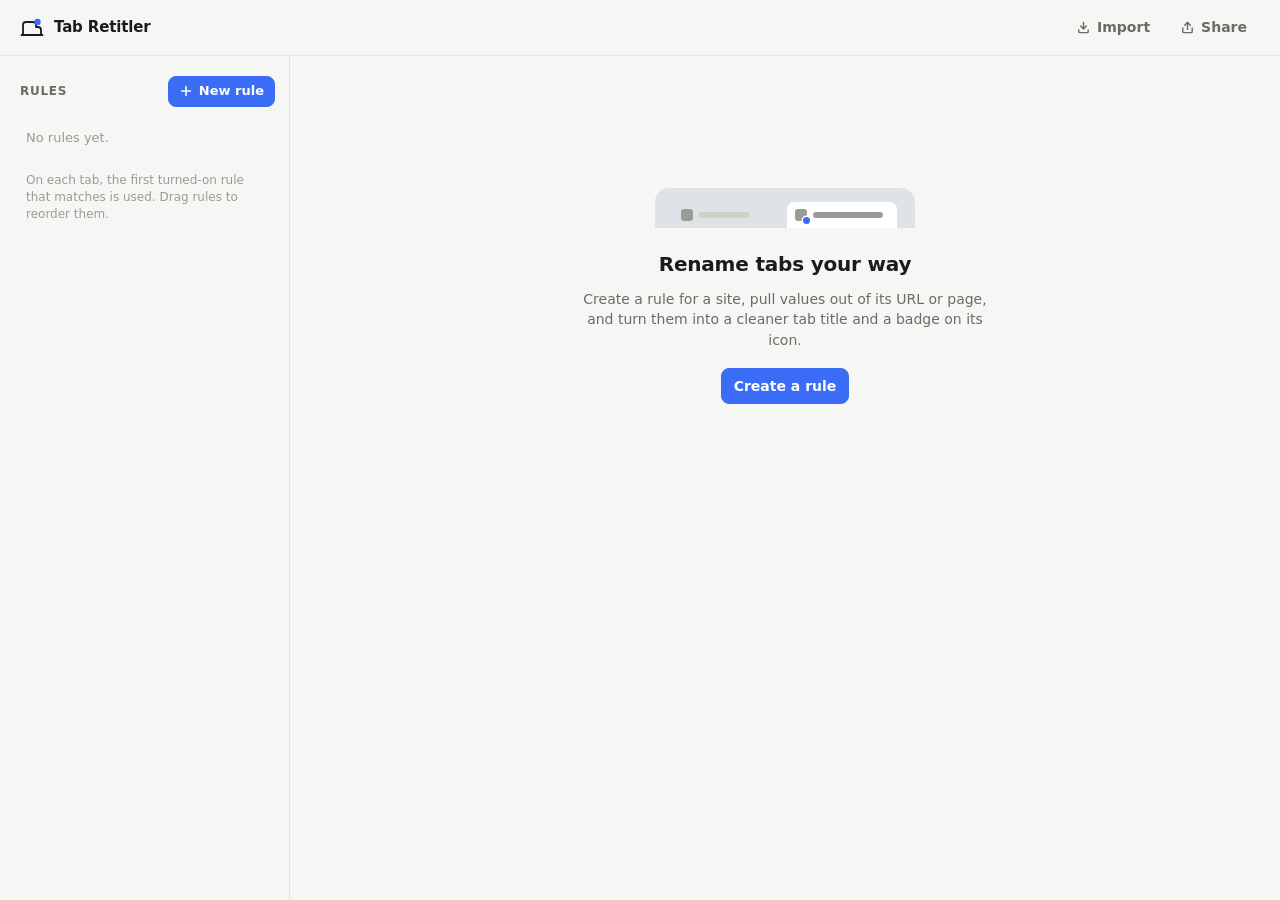
==== commit 3738ea01: "Teach on every open tab at once, in a full tab (0.9.0) A new view lists all of a site's open tabs, e" ====
--- a/tab-retitler/options.html
+++ b/tab-retitler/options.html
@@ -59,7 +59,11 @@
         </button>
         <h2 class="teach-heading" id="teach-heading">Build from examples</h2>
       </div>
-      <p class="teach-intro">Type the title you want for this tab. Tab Retitler finds where each part comes from and writes the rule. Switch to more tabs on the site and do the same to make it work for all of them.</p>
+      <p class="teach-intro">Type the title you want for this tab, and the tab shows it as you go. Tab Retitler finds where each part comes from and writes the rule. Switch to more tabs on the site and do the same to make it work for all of them.</p>
+      <button class="btn ghost sm teach-board-open" type="button" id="teach-board">
+        <svg viewBox="0 0 16 16" aria-hidden="true"><path d="M2.5 4h11M2.5 8h11M2.5 12h11" stroke="currentColor" stroke-width="1.5" stroke-linecap="round"/></svg>
+        <span>Teach on all open tabs at once</span>
+      </button>
 
       <section class="card">
         <div class="teach-tab">
@@ -72,7 +76,7 @@
         <div class="field">
           <label for="teach-want">Title you want for this tab</label>
           <input id="teach-want" class="title-input" spellcheck="false" autocomplete="off">
-          <p class="hint" id="teach-hint">Start from the page's own title and edit it into what you want.</p>
+          <p class="hint" id="teach-hint">Type it as you'd like to see it. Parts can come from the address, the page's title or text on the page.</p>
           <div class="teach-guess" id="teach-guess" hidden>
             <span>This is the rule's guess for this tab. Fix what's wrong, or confirm it.</span>
             <button class="btn sm" type="button" id="teach-confirm">Looks right</button>
@@ -114,9 +118,11 @@
           <p class="hint">The possible rules give different titles on these open tabs. Pick the right one and it becomes an example.</p>
           <div class="ask-list" id="teach-ask-list"></div>
         </div>
-        <h3 class="teach-sub">Examples</h3>
-        <ol class="teach-examples" id="teach-examples"></ol>
-        <p class="hint" id="teach-note"></p>
+        <div id="teach-examples-box">
+          <h3 class="teach-sub">Examples</h3>
+          <ol class="teach-examples" id="teach-examples"></ol>
+          <p class="hint" id="teach-note"></p>
+        </div>
         <div class="teach-split" id="teach-split" hidden>
           <h3 class="teach-sub">These need separate rules</h3>
           <p class="hint">One rule can't produce all of these titles, but each kind of page fits a rule of its own.</p>
@@ -128,7 +134,62 @@
         </div>
       </section>
     </main>
+
+    <main id="board" class="board full-only" aria-label="Teach on all open tabs">
+      <div class="rule-head">
+        <button class="btn icon" type="button" id="board-back" title="Back" aria-label="Back">
+          <svg viewBox="0 0 16 16" aria-hidden="true"><path d="M10 3.5L5.5 8l4.5 4.5" fill="none" stroke="currentColor" stroke-width="1.7" stroke-linecap="round" stroke-linejoin="round"/></svg>
+        </button>
+        <div class="board-titles">
+          <h2 class="teach-heading" id="board-heading">Build a rule</h2>
+          <span class="board-host"><span id="board-host"></span> · <span id="board-count"></span></span>
+        </div>
+      </div>
+      <p class="teach-intro">Every open tab on the site is here. Type the title you want on any of them: each one you fill in or confirm teaches the rule, and the others show what it would make of them, here and on the tabs themselves.</p>
+      <div class="board-main">
+        <section class="card board-table">
+          <div class="board-access" id="board-access" hidden>
+            <span>Tab Retitler isn't allowed on this site yet, so it can't read its tabs.</span>
+            <button class="btn sm allow" type="button" id="board-allow">Allow access</button>
+          </div>
+          <div class="board-rows" id="board-rows"></div>
+          <p class="hint" id="board-empty" hidden>No tabs open on this site. Open a few of its pages, and they'll show up here.</p>
+        </section>
+        <div class="board-side" id="board-side">
+          <section class="card board-start" id="board-start">
+            <h3 class="teach-sub">The rule</h3>
+            <p class="hint">Type the title you want on any tab to start. Each tab you fill in or confirm makes the rule fit more pages.</p>
+          </section>
+        </div>
+      </div>
+    </main>
   </div>
+
+  <template id="board-row-tpl">
+    <div class="board-row">
+      <canvas class="case-icon board-icon" width="32" height="32" aria-hidden="true"></canvas>
+      <div class="board-page">
+        <div class="board-title"></div>
+        <div class="board-path"></div>
+      </div>
+      <div class="board-want">
+        <input class="title-input" spellcheck="false" autocomplete="off" aria-label="Title you want for this tab">
+        <div class="board-status"></div>
+      </div>
+      <div class="board-actions">
+        <button class="btn icon" type="button" data-action="icon" title="Icon for this tab" aria-label="Icon for this tab" aria-expanded="false">
+          <svg viewBox="0 0 16 16" aria-hidden="true"><rect x="2.5" y="2.5" width="9" height="9" rx="2" fill="none" stroke="currentColor" stroke-width="1.4"/><circle cx="11.5" cy="11.5" r="2.8" fill="currentColor"/></svg>
+        </button>
+        <button class="btn icon" type="button" data-action="go" title="Go to this tab" aria-label="Go to this tab">
+          <svg viewBox="0 0 16 16" aria-hidden="true"><path d="M6 3.5h6.5V10M12.5 3.5L4 12" fill="none" stroke="currentColor" stroke-width="1.5" stroke-linecap="round" stroke-linejoin="round"/></svg>
+        </button>
+        <button class="btn icon" type="button" data-action="clear" title="Clear this example" aria-label="Clear this example">
+          <svg viewBox="0 0 16 16" aria-hidden="true"><path d="M4 4l8 8M12 4l-8 8" stroke="currentColor" stroke-width="1.6" stroke-linecap="round"/></svg>
+        </button>
+      </div>
+      <div class="board-icon-editor" hidden></div>
+    </div>
+  </template>
 
   <dialog class="dialog" id="share-dialog" aria-labelledby="share-heading">
     <header class="dialog-head">
@@ -510,5 +571,6 @@
   <script src="infer.js"></script>
   <script src="share.js"></script>
   <script src="options.js"></script>
+  <script src="workbench.js"></script>
 </body>
 </html>
--- a/tab-retitler/options.css
+++ b/tab-retitler/options.css
@@ -639,6 +639,10 @@
 .be-page[hidden] { display: none; }
 .be-page-text { flex: 1 1 180px; min-width: 0; font-size: 12.5px; color: var(--muted); overflow-wrap: anywhere; }
 .be-page-text code { white-space: normal; overflow-wrap: anywhere; }
+/* Things that point at their element on the tab when hovered. */
+.points { cursor: default; border-radius: 6px; transition: box-shadow 0.12s; }
+.points:hover, .points:focus-visible { box-shadow: 0 0 0 2px color-mix(in srgb, var(--accent) 55%, transparent); outline: none; }
+.seg.points:hover, .seg.points:focus-visible { box-shadow: inset 0 0 0 1px color-mix(in srgb, var(--seg) 35%, transparent), 0 0 0 2px var(--seg); }
 .be-page .btn.sm { padding: 3px 8px; font-size: 12.5px; }
 .be-page-actions { display: flex; align-items: center; gap: 2px; margin-left: auto; }
 .be-page-actions .btn.icon { padding: 4px; }
@@ -991,3 +995,66 @@
   .topbar-btn span { display: none; }
   .topbar-btn { padding: 6px; }
 }
+
+/* ---------- Teaching on all open tabs (full tab) ---------- */
+
+#board { display: none; }
+body:not(.panel)[data-view="board"] .layout { grid-template-columns: minmax(0, 1fr); }
+body:not(.panel)[data-view="board"] .sidebar,
+body:not(.panel)[data-view="board"] #editor { display: none; }
+body:not(.panel)[data-view="board"] #board { display: block; }
+.board { padding: 24px 28px 64px; min-width: 0; }
+.board .rule-head { margin-bottom: 8px; }
+.board-titles { display: grid; gap: 2px; min-width: 0; }
+.board-host { font-size: 12.5px; color: var(--faint); }
+.board .teach-intro { max-width: 760px; margin: 0 0 18px; }
+.board-main { display: grid; grid-template-columns: minmax(0, 1fr) minmax(300px, 380px); gap: 18px; align-items: start; }
+.board-side { position: sticky; top: 76px; display: grid; grid-template-columns: minmax(0, 1fr); gap: 14px; max-height: calc(100vh - 92px); overflow-y: auto; }
+/* The side panel's lists of examples and questions are the table here. */
+.board-side #teach-examples-box, .board-side #teach-asks { display: none !important; }
+.board-table { padding: 6px 0; }
+.board-access { display: flex; align-items: center; justify-content: space-between; gap: 12px; flex-wrap: wrap; padding: 12px 16px; color: var(--warn); }
+.board-rows { display: grid; grid-template-columns: minmax(0, 1fr); }
+#board-empty { padding: 16px; }
+
+.board-row {
+  display: grid;
+  grid-template-columns: 32px minmax(0, 0.8fr) minmax(0, 1.4fr) auto;
+  gap: 4px 14px;
+  align-items: start;
+  padding: 12px 16px;
+  border-top: 1px solid var(--border);
+}
+.board-row:first-child { border-top: 0; }
+.board-icon { margin-top: 3px; }
+.board-page { min-width: 0; padding-top: 2px; }
+.board-title { font-size: 13.5px; font-weight: 550; white-space: nowrap; overflow: hidden; text-overflow: ellipsis; }
+.board-path { font-size: 12px; color: var(--faint); font-family: var(--mono); white-space: nowrap; overflow: hidden; text-overflow: ellipsis; }
+.board-want { display: grid; grid-template-columns: minmax(0, 1fr); gap: 6px; min-width: 0; }
+.board-want input.guess { color: var(--muted); font-style: italic; }
+.board-status { display: flex; align-items: center; flex-wrap: wrap; gap: 6px; font-size: 12.5px; color: var(--faint); min-height: 18px; }
+.board-status .ok { color: var(--ok); }
+.board-status .bad { color: var(--danger); overflow-wrap: anywhere; }
+.board-status .ask { color: var(--text); font-weight: 600; }
+.board-status .btn.choice { white-space: normal; overflow-wrap: anywhere; text-align: left; }
+.board-actions { display: flex; align-items: center; gap: 2px; }
+.board-actions .btn.icon[aria-expanded="true"] { color: var(--accent-text); background: var(--accent-soft); }
+.board-icon-editor { grid-column: 2 / -1; display: grid; grid-template-columns: minmax(0, 1fr); gap: 10px; padding: 10px 12px; margin-top: 4px; border-radius: 10px; background: var(--surface-2); }
+.board-icon-editor > .btn { justify-self: start; }
+.board-row.example .board-icon { box-shadow: 0 0 0 2px var(--ok-soft); }
+.board-row.closed { opacity: 0.7; }
+.board-row.out .board-title, .board-row.out .board-path { color: var(--faint); }
+.teach-board-open { margin: -6px 0 14px; }
+.teach-board-open svg { width: 14px; height: 14px; }
+
+@media (max-width: 1000px) {
+  .board-main { grid-template-columns: minmax(0, 1fr); }
+  .board-side { position: static; max-height: none; }
+}
+@media (max-width: 640px) {
+  .board { padding: 20px 16px 48px; }
+  .board-row { grid-template-columns: 32px minmax(0, 1fr) auto; }
+  .board-actions { grid-column: 3; grid-row: 1; }
+  .board-want { grid-column: 2 / -1; }
+  .board-icon-editor { grid-column: 1 / -1; }
+}
